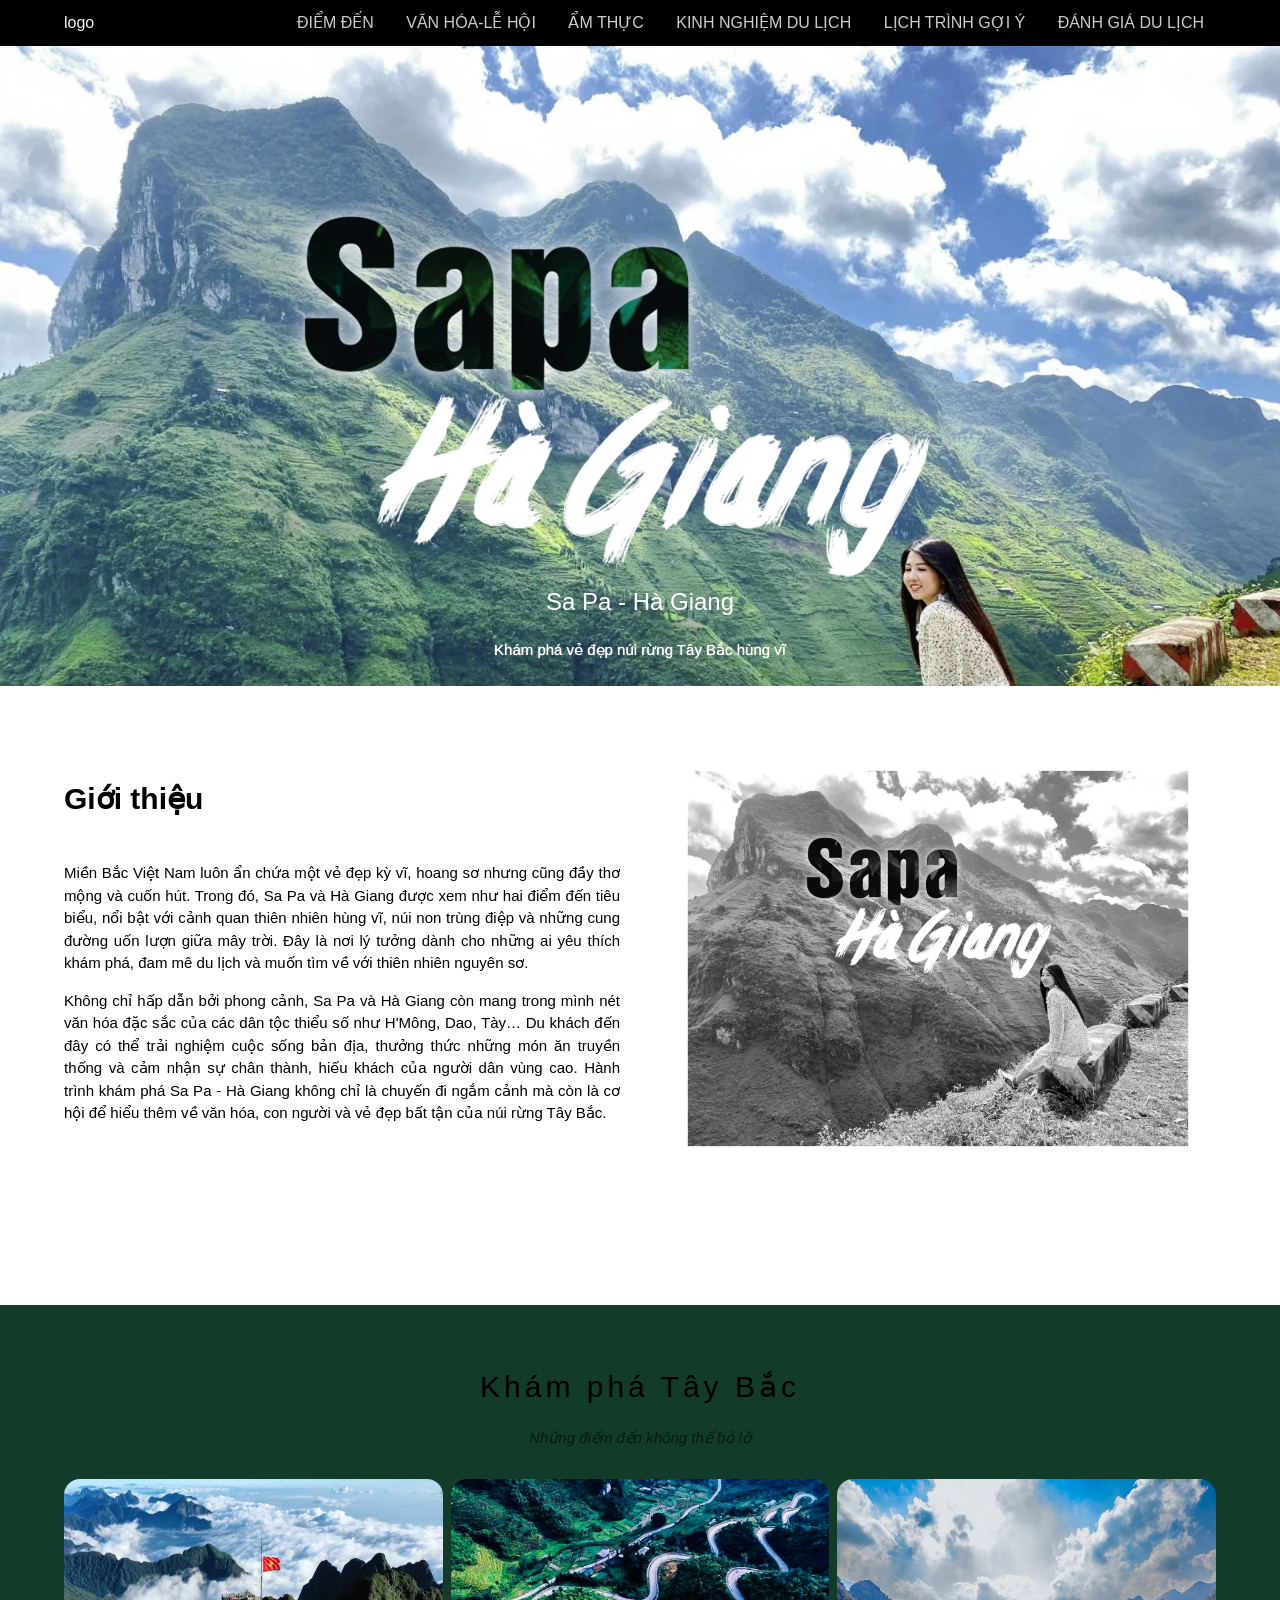
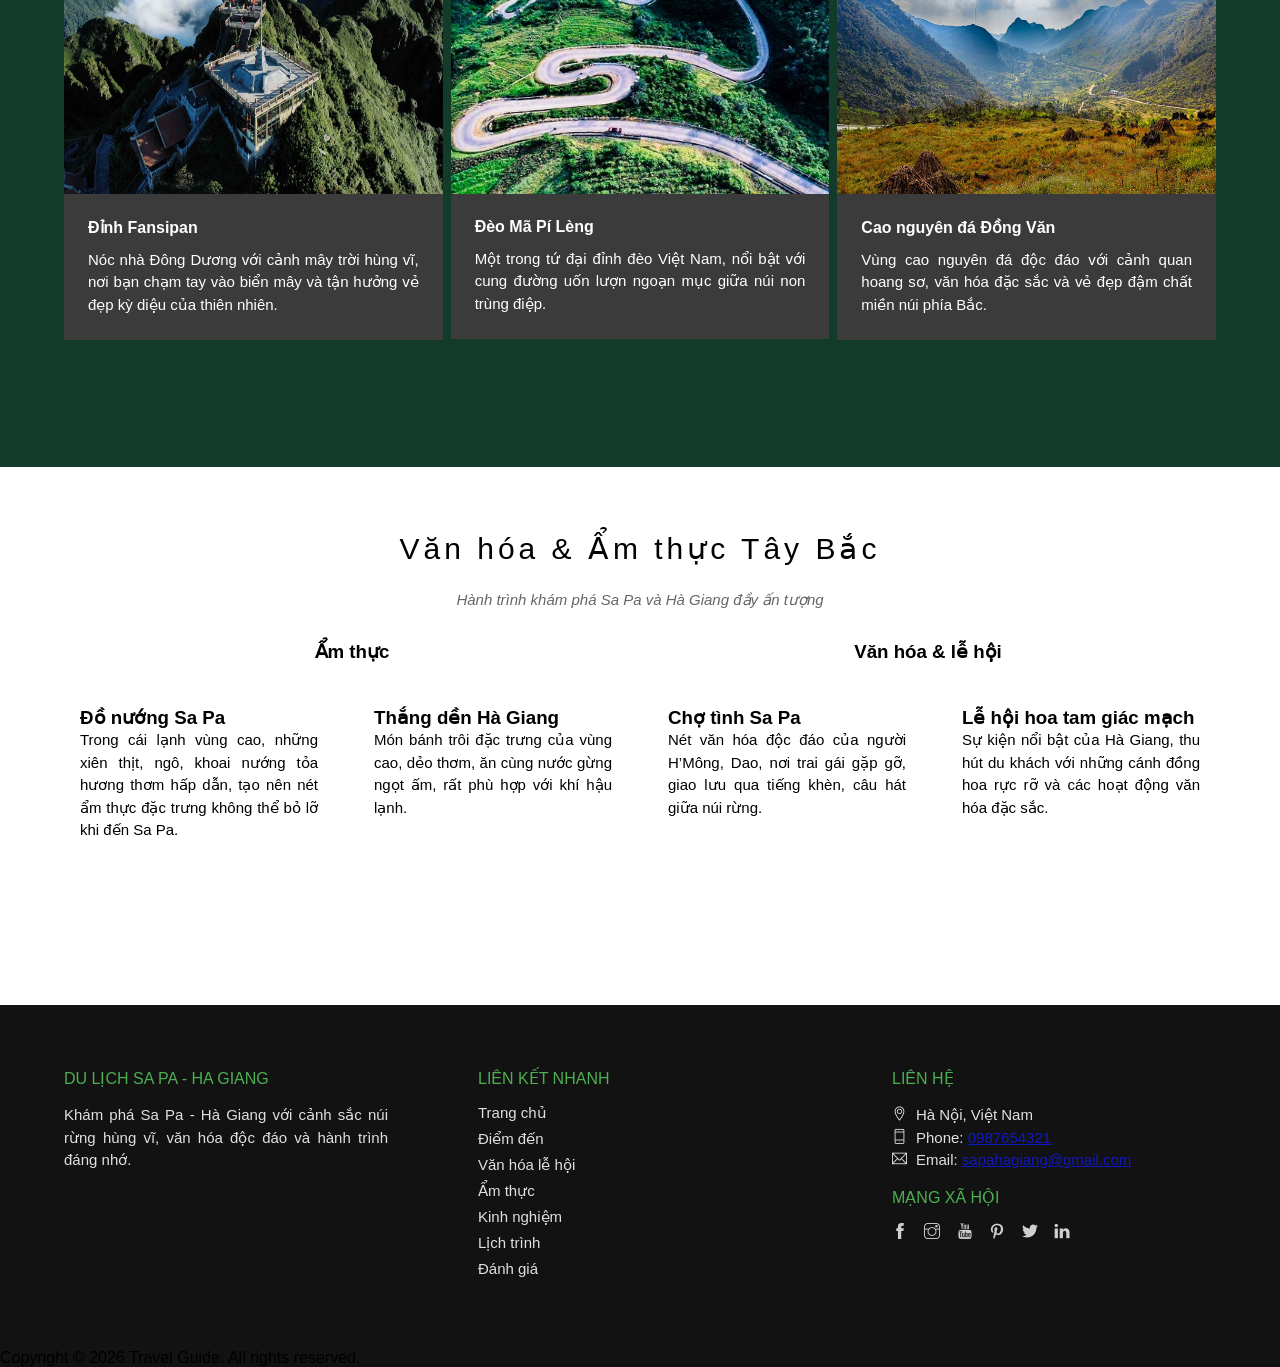
==== index.html @ 133587a1 "first commit" ====
<!DOCTYPE html>
<html lang="vi">
<head>
    <meta charset="UTF-8">
    <meta name="viewport" content="width=device-width, initial-scale=1.0">
    <title>Document</title>
    <link rel="stylesheet" href="css/style.css">
    <link rel="stylesheet" href="icons/themify-icons.css">
</head>
<body>
    <header id="mainheader">

        <div class="container">
            <div class="logo-area">
                logo
            </div>
            <div class="nav">
                <ul>
                    <li><a href="">Điểm đến</a></li>
                    <li><a href="">Văn hóa-lễ hội</a></li>
                    <li><a href="">Ẩm thực</a></li>
                    <li><a href="">Kinh nghiệm du lịch</a></li>
                    <li><a href="">Lịch trình gợi ý</a></li>
                    <li><a href="">Đánh giá du lịch</a></li>
                </ul>
            </div>
        </div>
    </header>

    <div id="slider">
        <div class="text-content">
            <h2 class="text-heading">Sa Pa - Hà Giang</h2>
            <div class="text-description">Khám phá vẻ đẹp núi rừng Tây Bắc hùng vĩ</div>
        </div>
    </div>



    <div id="about" class="section">
        <div class="all">
    
            <div class="about-row">
    
                <!-- TEXT -->
                <div class="about-text">
                    <h2 class="section-title">Giới thiệu</h2>
                    <p class="section-desc text">
                        Miền Bắc Việt Nam luôn ẩn chứa một vẻ đẹp kỳ vĩ, hoang sơ nhưng cũng đầy thơ mộng và cuốn hút. 
                        Trong đó, Sa Pa và Hà Giang được xem như hai điểm đến tiêu biểu, nổi bật với cảnh quan thiên 
                        nhiên hùng vĩ, núi non trùng điệp và những cung đường uốn lượn giữa mây trời. Đây là nơi lý 
                        tưởng dành cho những ai yêu thích khám phá, đam mê du lịch và muốn tìm về với thiên nhiên nguyên sơ.
                    </p>
                    <p class="section-desc text">
                        Không chỉ hấp dẫn bởi phong cảnh, Sa Pa và Hà Giang còn mang trong mình nét văn hóa đặc sắc của 
                        các dân tộc thiểu số như H'Mông, Dao, Tày… Du khách đến đây có thể trải nghiệm cuộc sống bản địa, 
                        thưởng thức những món ăn truyền thống và cảm nhận sự chân thành, hiếu khách của người dân vùng cao. 
                        Hành trình khám phá Sa Pa - Hà Giang không chỉ là chuyến đi ngắm cảnh mà còn là cơ hội để hiểu thêm 
                        về văn hóa, con người và vẻ đẹp bất tận của núi rừng Tây Bắc.
                    </p>
                </div>
    
                <!-- IMAGE -->
                <div class="about-img">
                    <img src="./images/du-lich-sapa-ha-giang.jpg" alt="Sa Pa">
                </div>
    
            </div>
    
        </div>
    </div>

    <div class="section-1">
        <div class="all">
            <h2 class="section-heading">
                Khám phá Tây Bắc
            </h2>
            <p class="section-sub-heading">
                Những điểm đến không thể bỏ lỡ
            </p>

            <div class="grid-3">
                <div class="card">
                    <img class="card-img" src="./images/fansipan.jpg" alt="">
                    <div class="card-content">
                        <h3  class="card-title">Đỉnh Fansipan</h3>
                        <p class="card-desc text">
                            Nóc nhà Đông Dương với cảnh mây trời hùng vĩ, nơi bạn chạm tay vào biển mây và tận hưởng vẻ đẹp kỳ diệu của thiên nhiên.
                        </p>
                    </div>
                </div>
        
                <div class="card">
                    <img class="card-img" src="./images/ma_pi_leng.jpg" alt="">
                    <div class="card-content">
                        <h3  class="card-title">Đèo Mã Pí Lèng</h3>
                        <p class="card-desc text">
                            Một trong tứ đại đỉnh đèo Việt Nam, nổi bật với cung đường uốn lượn ngoạn mục giữa núi non trùng điệp.
                        </p>
                    </div>
                </div>
        
                <div class="card">
                    <img class="card-img" src="./images/cao_nguyen_da_Dong_Van.jpg" alt="Cao nguyên đá Đồng Văn">
                    <div class="card-content">
                        <h3  class="card-title">Cao nguyên đá Đồng Văn</h3>
                        <p class="card-desc text">
                            Vùng cao nguyên đá độc đáo với cảnh quan hoang sơ, văn hóa đặc sắc và vẻ đẹp đậm chất miền núi phía Bắc.
                        </p>
                    </div>
                </div>
        
            </div>

        </div>

    </div>


    <!-- section-2 -->
    <div class="section-2">
        <div class="all">

            <h2 class="section-heading">
                Văn hóa & Ẩm thực Tây Bắc
            </h2>
            <p class="section-sub-heading">
                Hành trình khám phá Sa Pa và Hà Giang đầy ấn tượng
            </p>

            <div class="sub-title">
                <h3>Ẩm thực</h3>
                <h3>Văn hóa & lễ hội</h3>
            </div>
            

            <div class="grid-4">
                <!-- ẨM THỰC -->
                <div class="item">
                    <div class="item-inner">
                
                        <!-- đây là mặt trước-->
                        <div class="item-front">
                            <div class="item-body">
                                <h3>Đồ nướng Sa Pa</h3>
                                <p class="text">
                                    Trong cái lạnh vùng cao, những xiên thịt, ngô, 
                                    khoai nướng tỏa hương thơm hấp dẫn, tạo nên nét 
                                    ẩm thực đặc trưng không thể bỏ lỡ khi đến Sa Pa.
                                </p>
                            </div>
                        </div>
                
                        <!-- đây là mặt sau -->
                        <div class="item-back">
                            <img src="./images/doNuong_Sapa.png" alt="">
                        </div>
                
                    </div>
                </div>
        
                <div class="item">
                    
                    <div class="item-inner">
                        
                        <!-- đây là mặt trước-->
                        <div class="item-front">
                            <div class="item-body">
                                <h3>Thắng dền Hà Giang</h3>
                                <p class="text">
                                    Món bánh trôi đặc trưng của vùng cao, dẻo thơm, 
                                    ăn cùng nước gừng ngọt ấm, rất phù hợp với khí 
                                    hậu lạnh.
                                </p>
                            </div>
                        </div>
                
                        <!-- đây là mặt sau -->
                        <div class="item-back">
                            <img src="./images/thangDen_HaGiang.jpg" alt="">
                        </div>
                    </div>
                    
                </div>
                
                <!-- VĂN HÓA -->
                <div class="item">
                    <div class="item-inner">
                
                        <!-- đây là mặt trước-->
                        <div class="item-front">
                            <div class="item-body">
                                <h3>Chợ tình Sa Pa</h3>
                                <p class="text">
                                    Nét văn hóa độc đáo của người H’Mông, Dao, nơi trai 
                                    gái gặp gỡ, giao lưu qua tiếng khèn, câu hát giữa 
                                    núi rừng.
                                </p>
                            </div>
                        </div>
                
                        <!-- đây là mặt sau -->
                        <div class="item-back">
                            <img src="./images/cho-tinh-sapa.jpg" alt="">
                        </div>
                
                    </div>
                </div>

                <div class="item">
                    <div class="item-inner">
                
                        <!-- đây là mặt trước-->
                        <div class="item-front">
                            <div class="item-body">
                                <h3>Lễ hội hoa tam giác mạch</h3>
                                <p class="text">
                                    Sự kiện nổi bật của Hà Giang, thu hút du khách 
                                    với những cánh đồng hoa rực rỡ và các hoạt động 
                                    văn hóa đặc sắc.
                                </p>
                            </div>
                        </div>
                
                        <!-- đây là mặt sau -->
                        <div class="item-back">
                            <img src="./images/le-hoi-hoa-tam-giac-mach.jpg" alt="">
                        </div>
                
                    </div>
                </div>
                
            </div>
    
        </div>
    </div>


    <footer id="footer">

        <div class="footer-container all grid-3">
    
            <!-- cot 1 -->
            <div class="footer-column footer-about">
                <h3 class="footer-title">Du lịch Sa Pa - Ha Giang</h3>
                <p class="footer-text text mt-16">
                    Khám phá Sa Pa - Hà Giang với cảnh sắc núi rừng hùng vĩ, 
                    văn hóa độc đáo và hành trình đáng nhớ.
                </p>
            </div>
    
            <!-- cot 2 -->
            <div class="footer-column footer-links">
                <h3 class="footer-title">Liên kết nhanh</h3>
                <ul class="footer-list mt-16">
                    <li class="footer-item"><a href="#">Trang chủ</a></li>
                    <li class="footer-item"><a href="#">Điểm đến</a></li>
                    <li class="footer-item"><a href="#">Văn hóa lễ hội</a></li>
                    <li class="footer-item"><a href="#">Ẩm thực</a></li>
                    <li class="footer-item"><a href="#">Kinh nghiệm</a></li>
                    <li class="footer-item"><a href="#">Lịch trình</a></li>
                    <li class="footer-item"><a href="#">Đánh giá</a></li>
                </ul>
            </div>
    
            <!-- cot 3 -->
            <div class="footer-column footer-contact">
                <h3 class="footer-title">Liên hệ</h3>
                <div class="footer-info mt-16">
                    <p><span class="ti-location-pin"></span>Hà Nội, Việt Nam</p>
                    <p><span class="ti-mobile"></span>Phone: <a href="tel:+84325484308">0987654321</a></p>
                    <p><span class="ti-email"></span>Email: <a href="mailto:sapahagiang@gmail.com">sapahagiang@gmail.com</a></p>
                </div>
    
                <h3 class="footer-subtitle mt-16">Mạng xã hội</h3>
                <div class="footer-social mt-16">
                    <a href=""><i class="ti-facebook"></i></a>
                    <a href=""><i class="ti-instagram"></i></a>
                    <a href=""><i class="ti-youtube"></i></a>
                    <a href=""><i class="ti-pinterest"></i></a>
                    <a href=""><i class="ti-twitter-alt"></i></a>
                    <a href=""><i class="ti-linkedin"></i></a>
                </div>
            </div>
    
        </div>
    
        <!-- Copyright -->
        <div class="footer-bottom">
            <p class="footer-copy">
                Copyright © 2026 Travel Guide. All rights reserved.
            </p>
        </div>
    
    </footer>
    
</body>
</html>
---- css/style.css ----
*{
    margin: 0;
    padding: 0;
    box-sizing: border-box;
}

html{
    scroll-behavior: smooth;
    font-family: Arial, Helvetica, sans-serif;
}

.row{

}

.text{
    line-height: 1.5 !important;
    text-align: justify !important;
    font-size: 15px !important;
}

.grid-3 {
    display: grid;
    grid-template-columns: 1fr 1fr 1fr;
    gap: 8px;
}

.grid-4{
    display: grid;
    grid-template-columns: 1fr 1fr 1fr 1fr;
    gap: 24px;
}

.all{
    width: 1200px;
    max-width: 90%;
    margin-left: auto;
    margin-right: auto;
    padding: 64px 0;
}

.mt-16{
    margin-top: 16px;
}


/* -------------------------------- */
/* head */
.container{
    width: 1200px;
    max-width: 90%;
    margin: 0 auto;
    display: flex;
    justify-content: space-between;
    align-items: center;
}

#mainheader{
    background-color: black;
    position: fixed;
    top: 0;
    left: 0;
    right: 0;
    z-index: 10;
}
#mainheader .logo-area{
    position: relative;
    color: whitesmoke;
}

.nav li{
    position: relative;
    list-style-type: none;
    display: inline-block;
    line-height: 46px;
}

.nav li a{
    color: white;
    opacity: 0.8;
    text-decoration: none;
    display: block;
    padding: 0 12px;
    margin-left: 4px;
    text-transform: uppercase;
}

.nav li a:hover{
    text-decoration: underline;
    opacity: 1;
}


/* slider */

#slider{
    position: relative;
    margin-top: 46px;
    padding-top: 50%;
    background: url("/images/du-lich-sapa-ha-giang.jpg") top center/cover no-repeat;
}

#slider .text-content{
    position: absolute;
    color: #fff;
    bottom: 27px;
    text-align: center;
    width: 100%;
}

#slider .text-heading{
    font-weight: 500;
    font-size: 24px;

}

#slider .text-description{
    font-size: 15px;
    margin-top: 25px;
    text-shadow: 0 0 1px;
}

/* ----------------------------------------------- */

/* section */

.section{

}

.about-row {
    display: flex;
    gap: 40px;
    align-items: center;
    margin-bottom: 70px;
}

.about-text {
    flex: 1;
}

.about-img {
    flex: 1;
    overflow: hidden; 
    border-radius: 16px;
}

.about-img img {
    width: 100%;
    object-fit: cover;
    transform: scale(0.9); 
    filter: grayscale(100%);
    transition: 0.4s;
}


.about-img:hover img {
    transform: scale(1); 
    filter: grayscale(0); 
}



.section-title {
    font-size: 30px;
    font-weight: 600;
    margin-bottom: 46px;
}

.section-desc {
    margin-bottom: 15px;
}



/* ----------------------------------------*/
/* section-1 */

.section-1{
    background-color: #123c29;
}

.section-heading{
    font-size: 30px;
    font-weight: 500;
    text-align: center;
    letter-spacing: 4px;
}

.section-sub-heading{
    font-size: 15px;
    font-style: italic;
    opacity: 0.6;
    text-align: center;
    margin-top: 25px;
}

.card{
    overflow: hidden;
    border-radius: 16px 16px 0 0;
    margin-top: 32px;
}

.card .card-content{
    background-color:#3b3b3b;
    color: white;
    padding: 24px;
}

.card .card-img{
    width: 100%;
    height: 60%;
    display: block;
    /* display: contents; ý tưởng js  */
}

.card .card-title{
    font-size: 16px;
    margin-bottom: 12px;
}
/* ------------------------------------------------------- */

/* section-2 */

.sub-title{
    display: flex;
    justify-content: space-between;
    margin-top: 32px;
    margin-bottom: 28px;
}

.sub-title h3{
    width: 50%;
    text-align: center;
}

.item {
    width: 100%;
    height: 250px;
    perspective: 1000px;
}

.item-inner {
    width: 100%;
    height: 100%;
    position: relative;
    transform-style: preserve-3d;
    transition: transform 0.6s;
}

/* Hover thì lật */
.item:hover .item-inner {
    transform: rotateY(180deg);
}

/* Chung cho 2 mặt */
.item-back, 
.item-front
 {
    position: absolute;
    width: 100%;
    height: 100%;
    backface-visibility: hidden;  /* ẩn đi mặt sau */
    border-radius: 24px;
    overflow: hidden;  /* ẩn hết cái bị tràn ra ngoài đi */
}

/* Mặt trước (text) */
.item-front {
    background: #fff;
    padding: 16px;
}

/* Mặt sau (ảnh) */
.item-back {
    transform: rotateY(180deg);
}

.item-back img {
    width: 100%;
    height: 100%;
    object-fit: cover;  /* dòng này giúp ảnh khong bị méo */
}








/* ---------------------------------------------------------- */

#footer{
    background-color: #121212;
}

.footer-container{
    gap: 90px;
}

.footer-subtitle, 
.footer-title{
    color: #4CAF50;
    font-weight: 500;
    text-transform: uppercase;
    font-size: 16px;
}

/* cot 1 */

.footer-text{
    color: #E0E0E0;
}


/* cot 2 */
.footer-list{
    list-style-type: none;
}

.footer-list .footer-item{
    margin-bottom: 8px;
    font-size: 15px;
}

.footer-list .footer-item a{
    text-decoration: none;
    color: #E0E0E0;
    position: relative;
}

.footer-list .footer-item a::after{
    content: "";
    position: absolute;
    width: 0;
    height: 3px;
    background-color: #0b5da7;
    left: 0;
    bottom: -2px;
    transition: width 0.3s ;

}

.footer-list .footer-item a:hover::after{
    width: 100%;
    cursor: pointer;
}

.footer-list .footer-item a:hover{
    color: #0b5da7;
}

/* cot 3 */
.footer-info{
    font-size: 15px;
    line-height: 1.5;
    color: #E0E0E0;
}

.footer-info span[class*='ti-']{
    width: 24px;
    display: inline-block;
}

.footer-info a{
    color: #101aef;
    opacity: 0.8;
}

.footer-social a:hover, 
.footer-info a:hover{
    opacity: 1;
}

.footer-social a{
    color: #fff;
    text-decoration: none;
    opacity: 0.8;
    padding-right: 12px;
}














/* note
hết tuần này phài làm phần trang chủ đến phần footer

làm xong thì làm đến mấy cái ý tưởng dưới này nếu có thể được trong tuần này luôn 

tìm kiếm logo ...

ý tưởng cho phần điểm đến trên thanh head làm bằng js hoặc di vào đấy hiển thị menu con 

tìm hiểu làm phần slider tầm 3 ảnh trở lên bằng js

191 đúp vào văn bản hiển thị hình từ display :contents   ->     display: block;
131 cho hình mờ , khi hover vào hình net và phóng to ra 
phần khu vực điểm đến link từ trang chủ đến phần con của phần điểm đến


*/
---- icons/themify-icons.css ----
@font-face {
	font-family: 'themify';
	src:url('fonts/themify.eot?-fvbane');
	src:url('fonts/themify.eot?#iefix-fvbane') format('embedded-opentype'),
		url('fonts/themify.woff?-fvbane') format('woff'),
		url('fonts/themify.ttf?-fvbane') format('truetype'),
		url('fonts/themify.svg?-fvbane#themify') format('svg');
	font-weight: normal;
	font-style: normal;
}

[class^="ti-"], [class*=" ti-"] {
	font-family: 'themify';
	speak: none;
	font-style: normal;
	font-weight: normal;
	font-variant: normal;
	text-transform: none;
	line-height: 1;

	/* Better Font Rendering =========== */
	-webkit-font-smoothing: antialiased;
	-moz-osx-font-smoothing: grayscale;
}

.ti-wand:before {
	content: "\e600";
}
.ti-volume:before {
	content: "\e601";
}
.ti-user:before {
	content: "\e602";
}
.ti-unlock:before {
	content: "\e603";
}
.ti-unlink:before {
	content: "\e604";
}
.ti-trash:before {
	content: "\e605";
}
.ti-thought:before {
	content: "\e606";
}
.ti-target:before {
	content: "\e607";
}
.ti-tag:before {
	content: "\e608";
}
.ti-tablet:before {
	content: "\e609";
}
.ti-star:before {
	content: "\e60a";
}
.ti-spray:before {
	content: "\e60b";
}
.ti-signal:before {
	content: "\e60c";
}
.ti-shopping-cart:before {
	content: "\e60d";
}
.ti-shopping-cart-full:before {
	content: "\e60e";
}
.ti-settings:before {
	content: "\e60f";
}
.ti-search:before {
	content: "\e610";
}
.ti-zoom-in:before {
	content: "\e611";
}
.ti-zoom-out:before {
	content: "\e612";
}
.ti-cut:before {
	content: "\e613";
}
.ti-ruler:before {
	content: "\e614";
}
.ti-ruler-pencil:before {
	content: "\e615";
}
.ti-ruler-alt:before {
	content: "\e616";
}
.ti-bookmark:before {
	content: "\e617";
}
.ti-bookmark-alt:before {
	content: "\e618";
}
.ti-reload:before {
	content: "\e619";
}
.ti-plus:before {
	content: "\e61a";
}
.ti-pin:before {
	content: "\e61b";
}
.ti-pencil:before {
	content: "\e61c";
}
.ti-pencil-alt:before {
	content: "\e61d";
}
.ti-paint-roller:before {
	content: "\e61e";
}
.ti-paint-bucket:before {
	content: "\e61f";
}
.ti-na:before {
	content: "\e620";
}
.ti-mobile:before {
	content: "\e621";
}
.ti-minus:before {
	content: "\e622";
}
.ti-medall:before {
	content: "\e623";
}
.ti-medall-alt:before {
	content: "\e624";
}
.ti-marker:before {
	content: "\e625";
}
.ti-marker-alt:before {
	content: "\e626";
}
.ti-arrow-up:before {
	content: "\e627";
}
.ti-arrow-right:before {
	content: "\e628";
}
.ti-arrow-left:before {
	content: "\e629";
}
.ti-arrow-down:before {
	content: "\e62a";
}
.ti-lock:before {
	content: "\e62b";
}
.ti-location-arrow:before {
	content: "\e62c";
}
.ti-link:before {
	content: "\e62d";
}
.ti-layout:before {
	content: "\e62e";
}
.ti-layers:before {
	content: "\e62f";
}
.ti-layers-alt:before {
	content: "\e630";
}
.ti-key:before {
	content: "\e631";
}
.ti-import:before {
	content: "\e632";
}
.ti-image:before {
	content: "\e633";
}
.ti-heart:before {
	content: "\e634";
}
.ti-heart-broken:before {
	content: "\e635";
}
.ti-hand-stop:before {
	content: "\e636";
}
.ti-hand-open:before {
	content: "\e637";
}
.ti-hand-drag:before {
	content: "\e638";
}
.ti-folder:before {
	content: "\e639";
}
.ti-flag:before {
	content: "\e63a";
}
.ti-flag-alt:before {
	content: "\e63b";
}
.ti-flag-alt-2:before {
	content: "\e63c";
}
.ti-eye:before {
	content: "\e63d";
}
.ti-export:before {
	content: "\e63e";
}
.ti-exchange-vertical:before {
	content: "\e63f";
}
.ti-desktop:before {
	content: "\e640";
}
.ti-cup:before {
	content: "\e641";
}
.ti-crown:before {
	content: "\e642";
}
.ti-comments:before {
	content: "\e643";
}
.ti-comment:before {
	content: "\e644";
}
.ti-comment-alt:before {
	content: "\e645";
}
.ti-close:before {
	content: "\e646";
}
.ti-clip:before {
	content: "\e647";
}
.ti-angle-up:before {
	content: "\e648";
}
.ti-angle-right:before {
	content: "\e649";
}
.ti-angle-left:before {
	content: "\e64a";
}
.ti-angle-down:before {
	content: "\e64b";
}
.ti-check:before {
	content: "\e64c";
}
.ti-check-box:before {
	content: "\e64d";
}
.ti-camera:before {
	content: "\e64e";
}
.ti-announcement:before {
	content: "\e64f";
}
.ti-brush:before {
	content: "\e650";
}
.ti-briefcase:before {
	content: "\e651";
}
.ti-bolt:before {
	content: "\e652";
}
.ti-bolt-alt:before {
	content: "\e653";
}
.ti-blackboard:before {
	content: "\e654";
}
.ti-bag:before {
	content: "\e655";
}
.ti-move:before {
	content: "\e656";
}
.ti-arrows-vertical:before {
	content: "\e657";
}
.ti-arrows-horizontal:before {
	content: "\e658";
}
.ti-fullscreen:before {
	content: "\e659";
}
.ti-arrow-top-right:before {
	content: "\e65a";
}
.ti-arrow-top-left:before {
	content: "\e65b";
}
.ti-arrow-circle-up:before {
	content: "\e65c";
}
.ti-arrow-circle-right:before {
	content: "\e65d";
}
.ti-arrow-circle-left:before {
	content: "\e65e";
}
.ti-arrow-circle-down:before {
	content: "\e65f";
}
.ti-angle-double-up:before {
	content: "\e660";
}
.ti-angle-double-right:before {
	content: "\e661";
}
.ti-angle-double-left:before {
	content: "\e662";
}
.ti-angle-double-down:before {
	content: "\e663";
}
.ti-zip:before {
	content: "\e664";
}
.ti-world:before {
	content: "\e665";
}
.ti-wheelchair:before {
	content: "\e666";
}
.ti-view-list:before {
	content: "\e667";
}
.ti-view-list-alt:before {
	content: "\e668";
}
.ti-view-grid:before {
	content: "\e669";
}
.ti-uppercase:before {
	content: "\e66a";
}
.ti-upload:before {
	content: "\e66b";
}
.ti-underline:before {
	content: "\e66c";
}
.ti-truck:before {
	content: "\e66d";
}
.ti-timer:before {
	content: "\e66e";
}
.ti-ticket:before {
	content: "\e66f";
}
.ti-thumb-up:before {
	content: "\e670";
}
.ti-thumb-down:before {
	content: "\e671";
}
.ti-text:before {
	content: "\e672";
}
.ti-stats-up:before {
	content: "\e673";
}
.ti-stats-down:before {
	content: "\e674";
}
.ti-split-v:before {
	content: "\e675";
}
.ti-split-h:before {
	content: "\e676";
}
.ti-smallcap:before {
	content: "\e677";
}
.ti-shine:before {
	content: "\e678";
}
.ti-shift-right:before {
	content: "\e679";
}
.ti-shift-left:before {
	content: "\e67a";
}
.ti-shield:before {
	content: "\e67b";
}
.ti-notepad:before {
	content: "\e67c";
}
.ti-server:before {
	content: "\e67d";
}
.ti-quote-right:before {
	content: "\e67e";
}
.ti-quote-left:before {
	content: "\e67f";
}
.ti-pulse:before {
	content: "\e680";
}
.ti-printer:before {
	content: "\e681";
}
.ti-power-off:before {
	content: "\e682";
}
.ti-plug:before {
	content: "\e683";
}
.ti-pie-chart:before {
	content: "\e684";
}
.ti-paragraph:before {
	content: "\e685";
}
.ti-panel:before {
	content: "\e686";
}
.ti-package:before {
	content: "\e687";
}
.ti-music:before {
	content: "\e688";
}
.ti-music-alt:before {
	content: "\e689";
}
.ti-mouse:before {
	content: "\e68a";
}
.ti-mouse-alt:before {
	content: "\e68b";
}
.ti-money:before {
	content: "\e68c";
}
.ti-microphone:before {
	content: "\e68d";
}
.ti-menu:before {
	content: "\e68e";
}
.ti-menu-alt:before {
	content: "\e68f";
}
.ti-map:before {
	content: "\e690";
}
.ti-map-alt:before {
	content: "\e691";
}
.ti-loop:before {
	content: "\e692";
}
.ti-location-pin:before {
	content: "\e693";
}
.ti-list:before {
	content: "\e694";
}
.ti-light-bulb:before {
	content: "\e695";
}
.ti-Italic:before {
	content: "\e696";
}
.ti-info:before {
	content: "\e697";
}
.ti-infinite:before {
	content: "\e698";
}
.ti-id-badge:before {
	content: "\e699";
}
.ti-hummer:before {
	content: "\e69a";
}
.ti-home:before {
	content: "\e69b";
}
.ti-help:before {
	content: "\e69c";
}
.ti-headphone:before {
	content: "\e69d";
}
.ti-harddrives:before {
	content: "\e69e";
}
.ti-harddrive:before {
	content: "\e69f";
}
.ti-gift:before {
	content: "\e6a0";
}
.ti-game:before {
	content: "\e6a1";
}
.ti-filter:before {
	content: "\e6a2";
}
.ti-files:before {
	content: "\e6a3";
}
.ti-file:before {
	content: "\e6a4";
}
.ti-eraser:before {
	content: "\e6a5";
}
.ti-envelope:before {
	content: "\e6a6";
}
.ti-download:before {
	content: "\e6a7";
}
.ti-direction:before {
	content: "\e6a8";
}
.ti-direction-alt:before {
	content: "\e6a9";
}
.ti-dashboard:before {
	content: "\e6aa";
}
.ti-control-stop:before {
	content: "\e6ab";
}
.ti-control-shuffle:before {
	content: "\e6ac";
}
.ti-control-play:before {
	content: "\e6ad";
}
.ti-control-pause:before {
	content: "\e6ae";
}
.ti-control-forward:before {
	content: "\e6af";
}
.ti-control-backward:before {
	content: "\e6b0";
}
.ti-cloud:before {
	content: "\e6b1";
}
.ti-cloud-up:before {
	content: "\e6b2";
}
.ti-cloud-down:before {
	content: "\e6b3";
}
.ti-clipboard:before {
	content: "\e6b4";
}
.ti-car:before {
	content: "\e6b5";
}
.ti-calendar:before {
	content: "\e6b6";
}
.ti-book:before {
	content: "\e6b7";
}
.ti-bell:before {
	content: "\e6b8";
}
.ti-basketball:before {
	content: "\e6b9";
}
.ti-bar-chart:before {
	content: "\e6ba";
}
.ti-bar-chart-alt:before {
	content: "\e6bb";
}
.ti-back-right:before {
	content: "\e6bc";
}
.ti-back-left:before {
	content: "\e6bd";
}
.ti-arrows-corner:before {
	content: "\e6be";
}
.ti-archive:before {
	content: "\e6bf";
}
.ti-anchor:before {
	content: "\e6c0";
}
.ti-align-right:before {
	content: "\e6c1";
}
.ti-align-left:before {
	content: "\e6c2";
}
.ti-align-justify:before {
	content: "\e6c3";
}
.ti-align-center:before {
	content: "\e6c4";
}
.ti-alert:before {
	content: "\e6c5";
}
.ti-alarm-clock:before {
	content: "\e6c6";
}
.ti-agenda:before {
	content: "\e6c7";
}
.ti-write:before {
	content: "\e6c8";
}
.ti-window:before {
	content: "\e6c9";
}
.ti-widgetized:before {
	content: "\e6ca";
}
.ti-widget:before {
	content: "\e6cb";
}
.ti-widget-alt:before {
	content: "\e6cc";
}
.ti-wallet:before {
	content: "\e6cd";
}
.ti-video-clapper:before {
	content: "\e6ce";
}
.ti-video-camera:before {
	content: "\e6cf";
}
.ti-vector:before {
	content: "\e6d0";
}
.ti-themify-logo:before {
	content: "\e6d1";
}
.ti-themify-favicon:before {
	content: "\e6d2";
}
.ti-themify-favicon-alt:before {
	content: "\e6d3";
}
.ti-support:before {
	content: "\e6d4";
}
.ti-stamp:before {
	content: "\e6d5";
}
.ti-split-v-alt:before {
	content: "\e6d6";
}
.ti-slice:before {
	content: "\e6d7";
}
.ti-shortcode:before {
	content: "\e6d8";
}
.ti-shift-right-alt:before {
	content: "\e6d9";
}
.ti-shift-left-alt:before {
	content: "\e6da";
}
.ti-ruler-alt-2:before {
	content: "\e6db";
}
.ti-receipt:before {
	content: "\e6dc";
}
.ti-pin2:before {
	content: "\e6dd";
}
.ti-pin-alt:before {
	content: "\e6de";
}
.ti-pencil-alt2:before {
	content: "\e6df";
}
.ti-palette:before {
	content: "\e6e0";
}
.ti-more:before {
	content: "\e6e1";
}
.ti-more-alt:before {
	content: "\e6e2";
}
.ti-microphone-alt:before {
	content: "\e6e3";
}
.ti-magnet:before {
	content: "\e6e4";
}
.ti-line-double:before {
	content: "\e6e5";
}
.ti-line-dotted:before {
	content: "\e6e6";
}
.ti-line-dashed:before {
	content: "\e6e7";
}
.ti-layout-width-full:before {
	content: "\e6e8";
}
.ti-layout-width-default:before {
	content: "\e6e9";
}
.ti-layout-width-default-alt:before {
	content: "\e6ea";
}
.ti-layout-tab:before {
	content: "\e6eb";
}
.ti-layout-tab-window:before {
	content: "\e6ec";
}
.ti-layout-tab-v:before {
	content: "\e6ed";
}
.ti-layout-tab-min:before {
	content: "\e6ee";
}
.ti-layout-slider:before {
	content: "\e6ef";
}
.ti-layout-slider-alt:before {
	content: "\e6f0";
}
.ti-layout-sidebar-right:before {
	content: "\e6f1";
}
.ti-layout-sidebar-none:before {
	content: "\e6f2";
}
.ti-layout-sidebar-left:before {
	content: "\e6f3";
}
.ti-layout-placeholder:before {
	content: "\e6f4";
}
.ti-layout-menu:before {
	content: "\e6f5";
}
.ti-layout-menu-v:before {
	content: "\e6f6";
}
.ti-layout-menu-separated:before {
	content: "\e6f7";
}
.ti-layout-menu-full:before {
	content: "\e6f8";
}
.ti-layout-media-right-alt:before {
	content: "\e6f9";
}
.ti-layout-media-right:before {
	content: "\e6fa";
}
.ti-layout-media-overlay:before {
	content: "\e6fb";
}
.ti-layout-media-overlay-alt:before {
	content: "\e6fc";
}
.ti-layout-media-overlay-alt-2:before {
	content: "\e6fd";
}
.ti-layout-media-left-alt:before {
	content: "\e6fe";
}
.ti-layout-media-left:before {
	content: "\e6ff";
}
.ti-layout-media-center-alt:before {
	content: "\e700";
}
.ti-layout-media-center:before {
	content: "\e701";
}
.ti-layout-list-thumb:before {
	content: "\e702";
}
.ti-layout-list-thumb-alt:before {
	content: "\e703";
}
.ti-layout-list-post:before {
	content: "\e704";
}
.ti-layout-list-large-image:before {
	content: "\e705";
}
.ti-layout-line-solid:before {
	content: "\e706";
}
.ti-layout-grid4:before {
	content: "\e707";
}
.ti-layout-grid3:before {
	content: "\e708";
}
.ti-layout-grid2:before {
	content: "\e709";
}
.ti-layout-grid2-thumb:before {
	content: "\e70a";
}
.ti-layout-cta-right:before {
	content: "\e70b";
}
.ti-layout-cta-left:before {
	content: "\e70c";
}
.ti-layout-cta-center:before {
	content: "\e70d";
}
.ti-layout-cta-btn-right:before {
	content: "\e70e";
}
.ti-layout-cta-btn-left:before {
	content: "\e70f";
}
.ti-layout-column4:before {
	content: "\e710";
}
.ti-layout-column3:before {
	content: "\e711";
}
.ti-layout-column2:before {
	content: "\e712";
}
.ti-layout-accordion-separated:before {
	content: "\e713";
}
.ti-layout-accordion-merged:before {
	content: "\e714";
}
.ti-layout-accordion-list:before {
	content: "\e715";
}
.ti-ink-pen:before {
	content: "\e716";
}
.ti-info-alt:before {
	content: "\e717";
}
.ti-help-alt:before {
	content: "\e718";
}
.ti-headphone-alt:before {
	content: "\e719";
}
.ti-hand-point-up:before {
	content: "\e71a";
}
.ti-hand-point-right:before {
	content: "\e71b";
}
.ti-hand-point-left:before {
	content: "\e71c";
}
.ti-hand-point-down:before {
	content: "\e71d";
}
.ti-gallery:before {
	content: "\e71e";
}
.ti-face-smile:before {
	content: "\e71f";
}
.ti-face-sad:before {
	content: "\e720";
}
.ti-credit-card:before {
	content: "\e721";
}
.ti-control-skip-forward:before {
	content: "\e722";
}
.ti-control-skip-backward:before {
	content: "\e723";
}
.ti-control-record:before {
	content: "\e724";
}
.ti-control-eject:before {
	content: "\e725";
}
.ti-comments-smiley:before {
	content: "\e726";
}
.ti-brush-alt:before {
	content: "\e727";
}
.ti-youtube:before {
	content: "\e728";
}
.ti-vimeo:before {
	content: "\e729";
}
.ti-twitter:before {
	content: "\e72a";
}
.ti-time:before {
	content: "\e72b";
}
.ti-tumblr:before {
	content: "\e72c";
}
.ti-skype:before {
	content: "\e72d";
}
.ti-share:before {
	content: "\e72e";
}
.ti-share-alt:before {
	content: "\e72f";
}
.ti-rocket:before {
	content: "\e730";
}
.ti-pinterest:before {
	content: "\e731";
}
.ti-new-window:before {
	content: "\e732";
}
.ti-microsoft:before {
	content: "\e733";
}
.ti-list-ol:before {
	content: "\e734";
}
.ti-linkedin:before {
	content: "\e735";
}
.ti-layout-sidebar-2:before {
	content: "\e736";
}
.ti-layout-grid4-alt:before {
	content: "\e737";
}
.ti-layout-grid3-alt:before {
	content: "\e738";
}
.ti-layout-grid2-alt:before {
	content: "\e739";
}
.ti-layout-column4-alt:before {
	content: "\e73a";
}
.ti-layout-column3-alt:before {
	content: "\e73b";
}
.ti-layout-column2-alt:before {
	content: "\e73c";
}
.ti-instagram:before {
	content: "\e73d";
}
.ti-google:before {
	content: "\e73e";
}
.ti-github:before {
	content: "\e73f";
}
.ti-flickr:before {
	content: "\e740";
}
.ti-facebook:before {
	content: "\e741";
}
.ti-dropbox:before {
	content: "\e742";
}
.ti-dribbble:before {
	content: "\e743";
}
.ti-apple:before {
	content: "\e744";
}
.ti-android:before {
	content: "\e745";
}
.ti-save:before {
	content: "\e746";
}
.ti-save-alt:before {
	content: "\e747";
}
.ti-yahoo:before {
	content: "\e748";
}
.ti-wordpress:before {
	content: "\e749";
}
.ti-vimeo-alt:before {
	content: "\e74a";
}
.ti-twitter-alt:before {
	content: "\e74b";
}
.ti-tumblr-alt:before {
	content: "\e74c";
}
.ti-trello:before {
	content: "\e74d";
}
.ti-stack-overflow:before {
	content: "\e74e";
}
.ti-soundcloud:before {
	content: "\e74f";
}
.ti-sharethis:before {
	content: "\e750";
}
.ti-sharethis-alt:before {
	content: "\e751";
}
.ti-reddit:before {
	content: "\e752";
}
.ti-pinterest-alt:before {
	content: "\e753";
}
.ti-microsoft-alt:before {
	content: "\e754";
}
.ti-linux:before {
	content: "\e755";
}
.ti-jsfiddle:before {
	content: "\e756";
}
.ti-joomla:before {
	content: "\e757";
}
.ti-html5:before {
	content: "\e758";
}
.ti-flickr-alt:before {
	content: "\e759";
}
.ti-email:before {
	content: "\e75a";
}
.ti-drupal:before {
	content: "\e75b";
}
.ti-dropbox-alt:before {
	content: "\e75c";
}
.ti-css3:before {
	content: "\e75d";
}
.ti-rss:before {
	content: "\e75e";
}
.ti-rss-alt:before {
	content: "\e75f";
}
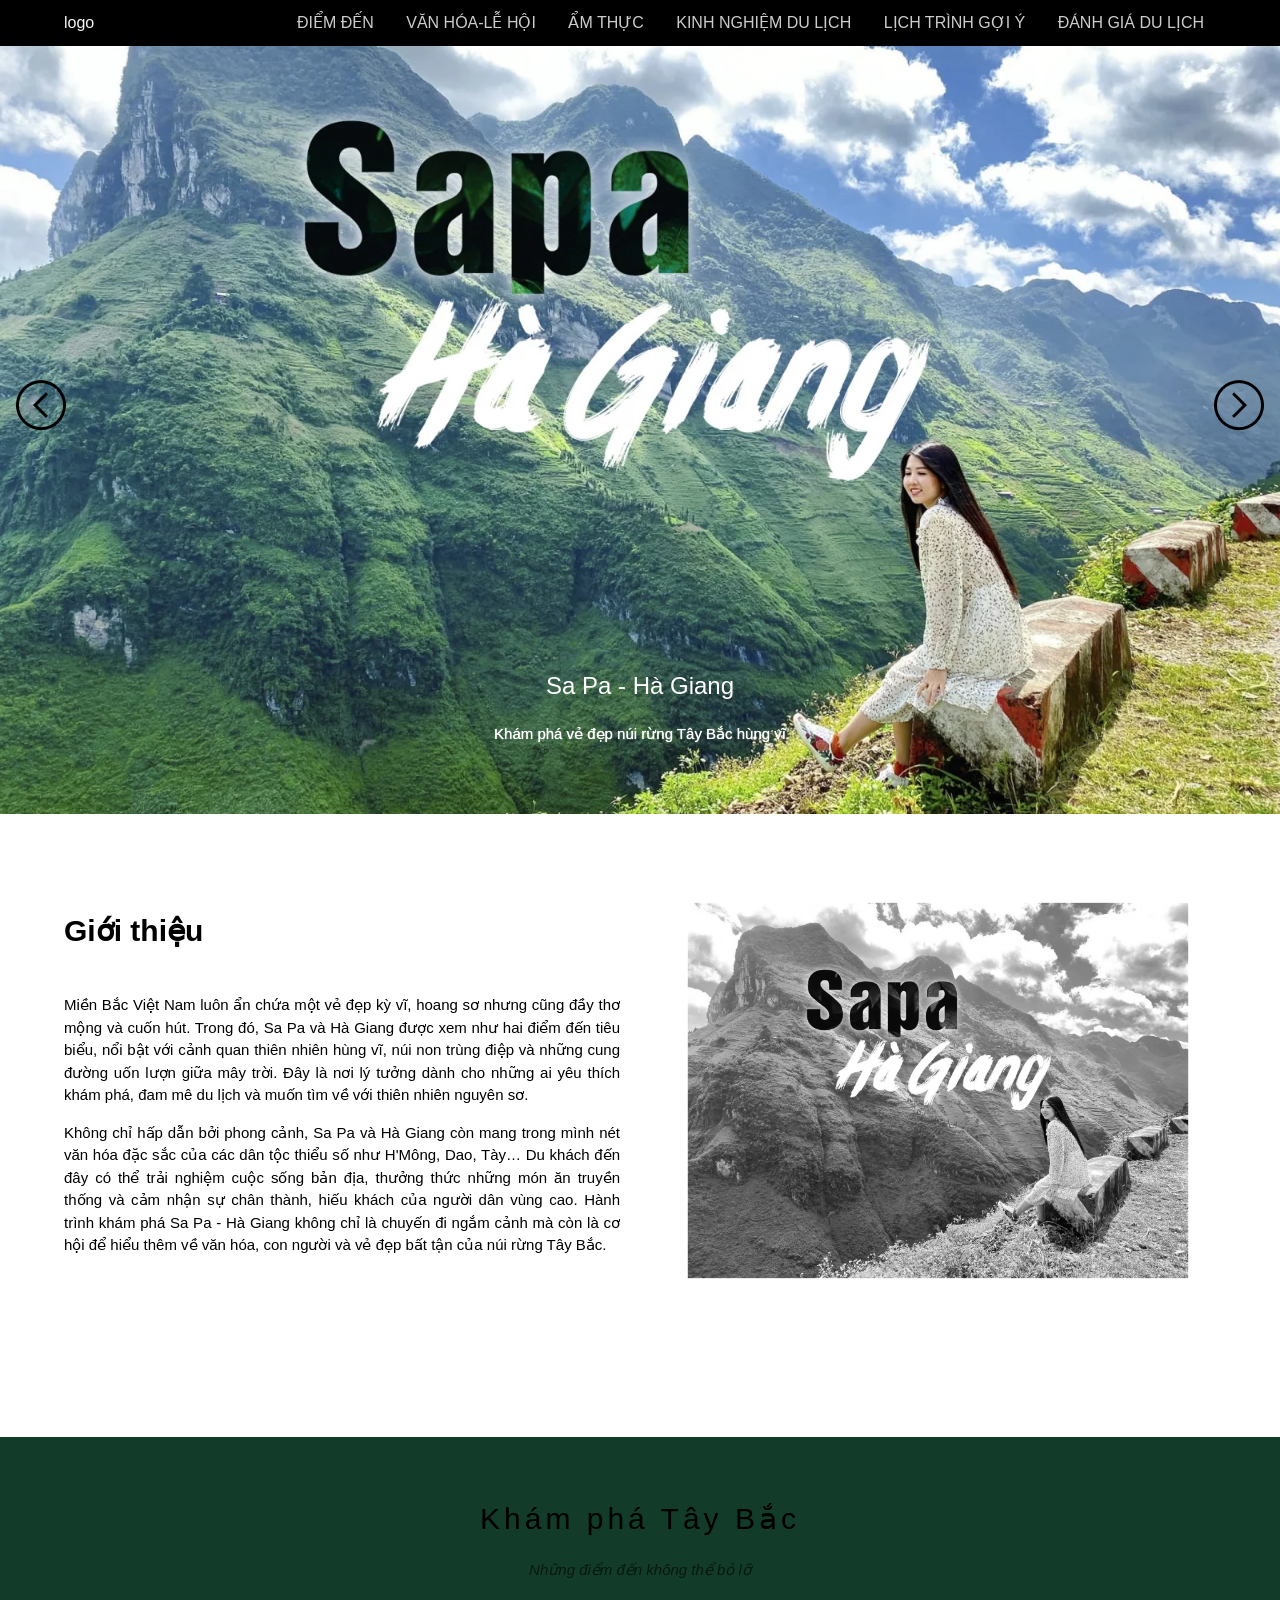
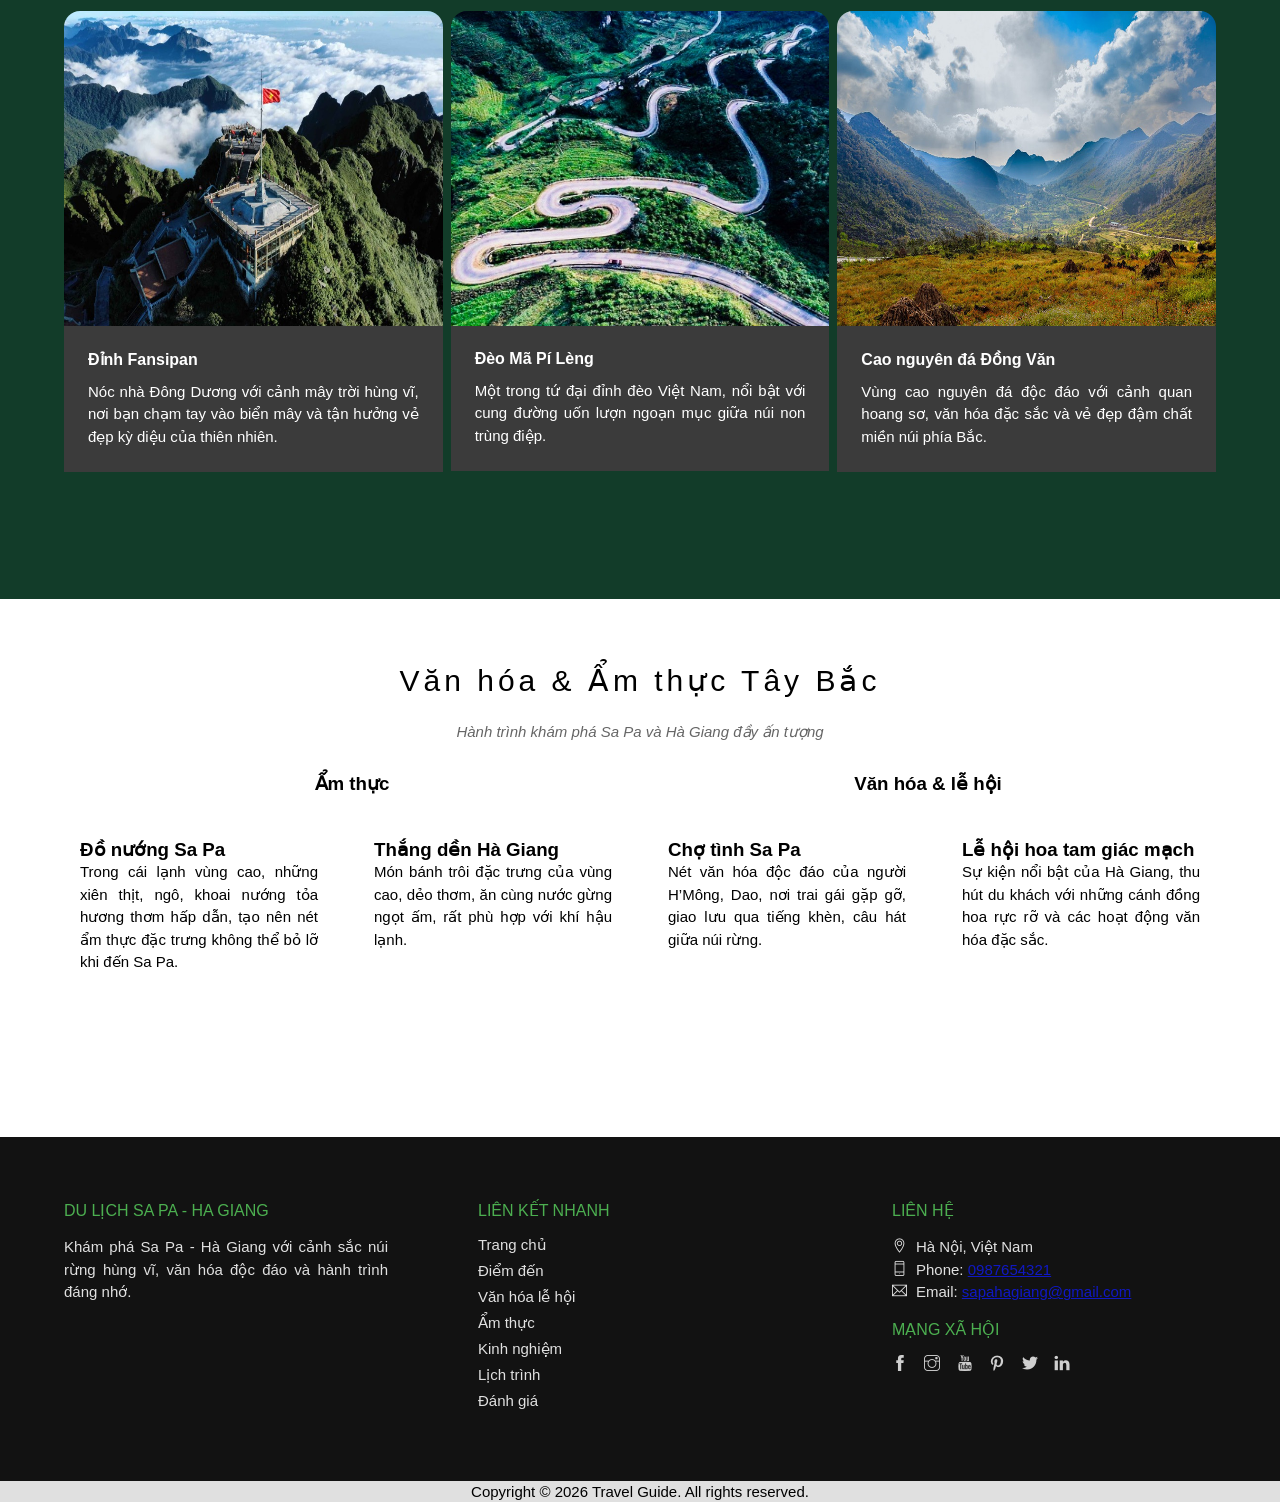
==== commit d889166c: "update index sliders" ====
--- a/index.html
+++ b/index.html
@@ -3,7 +3,7 @@
 <head>
     <meta charset="UTF-8">
     <meta name="viewport" content="width=device-width, initial-scale=1.0">
-    <title>Document</title>
+    <title>nam xâm chiếm</title>
     <link rel="stylesheet" href="css/style.css">
     <link rel="stylesheet" href="icons/themify-icons.css">
 </head>
@@ -27,14 +27,47 @@
         </div>
     </header>
 
-    <div id="slider">
-        <div class="text-content">
-            <h2 class="text-heading">Sa Pa - Hà Giang</h2>
-            <div class="text-description">Khám phá vẻ đẹp núi rừng Tây Bắc hùng vĩ</div>
-        </div>
+    <!-- slides  -->
+    <div class="slidershow-container">
+        
+        <div class="mySliders">
+            
+            <img src="/images/du-lich-sapa-ha-giang.jpg"  alt="">
+            <div class="text-content">
+                <h2 class="text-heading">Sa Pa - Hà Giang</h2>
+                <div class="text-description">Khám phá vẻ đẹp núi rừng Tây Bắc hùng vĩ</div>
+            </div>
+
+        </div>
+        
+        <div class="mySliders">
+            
+            <img src="/images/cho-tinh-sapa.jpg"  alt="">
+            <div class="text-content">
+                <h2 class="text-heading">Sa Pa</h2>
+                <div class="text-description">Thị trấn sương mờ giữa núi rừng Tây Bắc</div>
+            </div>
+            
+        </div>
+        
+        <div class="mySliders">
+            
+            <img src="/images/slider-ha-giang_3.jpg"  alt="">
+            <div class="text-content">
+                <h2 class="text-heading">Hà Giang</h2>
+                <div class="text-description">Cao nguyên đá hùng vĩ, cung đường mê hoặc</div>
+            </div>
+
+        </div>
+
+        <a class="prev" onclick="plusSlides(-1)"><span class="ti-arrow-circle-left"></span></a>
+        <a class="next" onclick="plusSlides(1)"><span class="ti-arrow-circle-right"></span></a>
+
     </div>
 
 
+    <!-- ---------------------------------->
+     <!-- section -->
 
     <div id="about" class="section">
         <div class="all">
@@ -294,4 +327,6 @@
     </footer>
     
 </body>
-</html>+</html>
+
+<script src="/js/main.js"></script>
--- a/css/style.css
+++ b/css/style.css
@@ -93,32 +93,63 @@
 
 /* slider */
 
-#slider{
+.slidershow-container{
     position: relative;
+    
+}
+
+.mySliders {
     margin-top: 46px;
-    padding-top: 50%;
-    background: url("/images/du-lich-sapa-ha-giang.jpg") top center/cover no-repeat;
-}
-
-#slider .text-content{
+    /* display: none; */
+}
+
+.mySliders img{
+    width: 100%;
+    height: 48rem;
+    object-fit: cover;
+}
+
+.text-content{
     position: absolute;
     color: #fff;
-    bottom: 27px;
+    bottom: 75px;
     text-align: center;
     width: 100%;
 }
 
-#slider .text-heading{
+.text-heading{
     font-weight: 500;
     font-size: 24px;
-
-}
-
-#slider .text-description{
+}
+
+.text-description{
     font-size: 15px;
     margin-top: 25px;
     text-shadow: 0 0 1px;
 }
+
+.prev, 
+.next{
+    position: absolute;
+    text-decoration: none;
+    cursor: pointer;
+    top: 50%;
+    margin: -52px 16px 0;
+    font-size: 50px;
+    color: #000;
+    transition: 0.6s ease;
+}
+
+.next{
+    right: 0;
+}
+
+.prev:hover, 
+.next:hover{
+    color: #fff;
+}
+
+
 
 /* ----------------------------------------------- */
 
@@ -155,8 +186,10 @@
 
 
 .about-img:hover img {
+    cursor: pointer;
     transform: scale(1); 
-    filter: grayscale(0); 
+    filter: none; 
+
 }
 
 
@@ -380,6 +413,16 @@
     padding-right: 12px;
 }
 
+.footer-bottom{
+    text-align: center;
+    background-color: #E0E0E0;
+}
+
+.footer-copy{
+    padding: 2px;
+    font-size: 15px;
+}
+
 
 
 
@@ -394,19 +437,7 @@
 
 
 /* note
-hết tuần này phài làm phần trang chủ đến phần footer
-
-làm xong thì làm đến mấy cái ý tưởng dưới này nếu có thể được trong tuần này luôn 
-
-tìm kiếm logo ...
-
-ý tưởng cho phần điểm đến trên thanh head làm bằng js hoặc di vào đấy hiển thị menu con 
-
-tìm hiểu làm phần slider tầm 3 ảnh trở lên bằng js
-
-191 đúp vào văn bản hiển thị hình từ display :contents   ->     display: block;
-131 cho hình mờ , khi hover vào hình net và phóng to ra 
-phần khu vực điểm đến link từ trang chủ đến phần con của phần điểm đến
+191 đúp vào văn bản hiển thị hình từ display :none   ->     display: block; 
 
 
 */
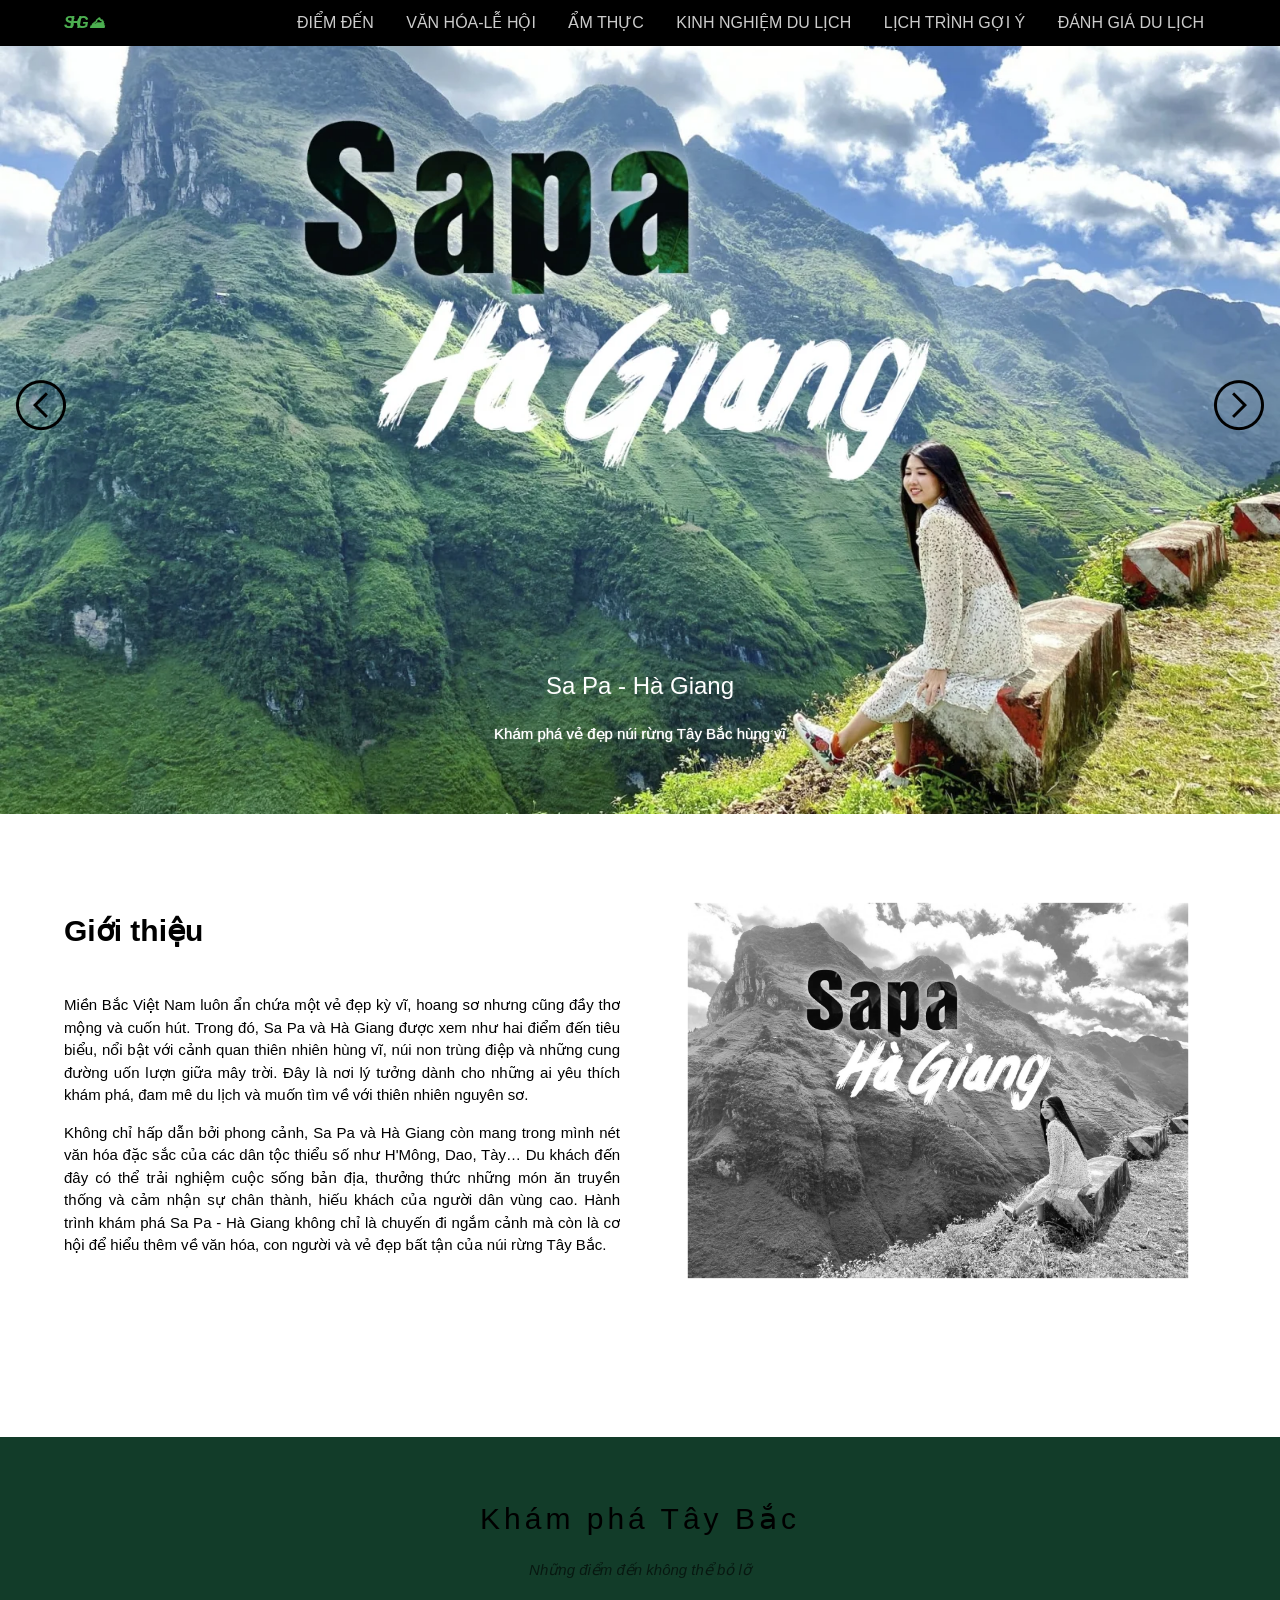
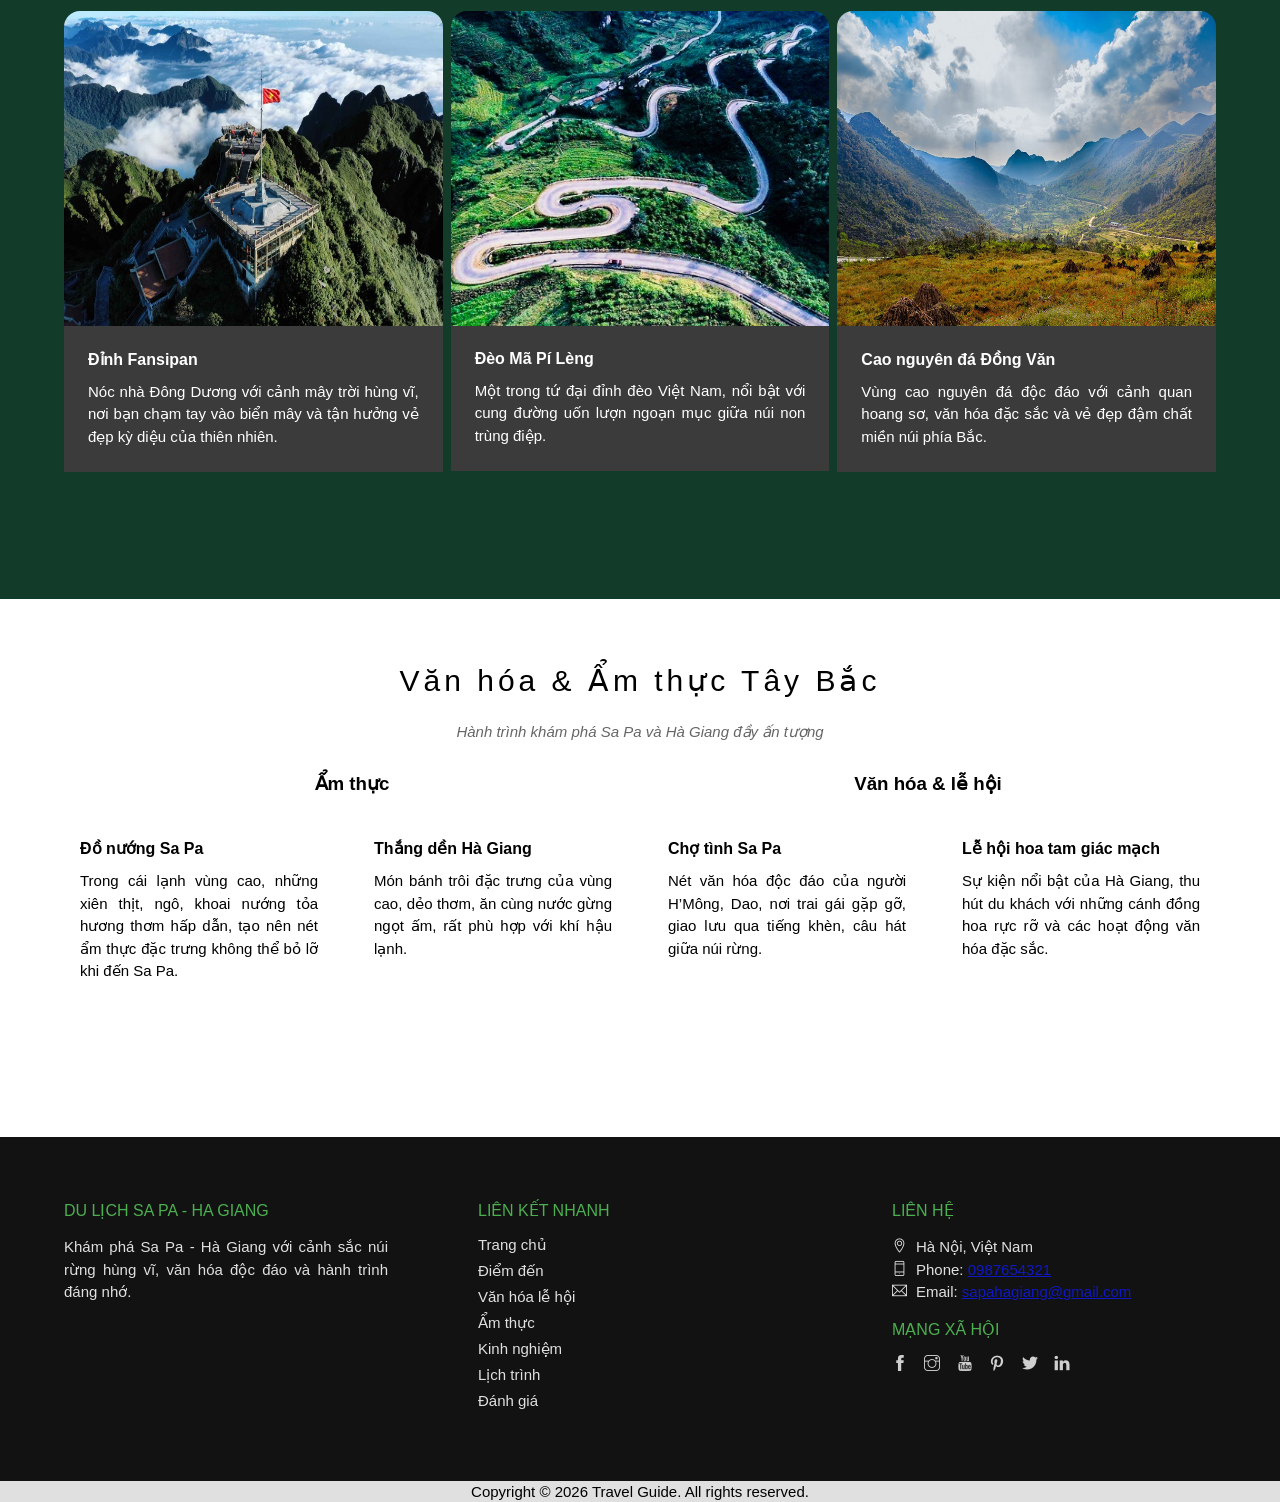
==== commit 1283e96f: "update code" ====
--- a/index.html
+++ b/index.html
@@ -3,7 +3,7 @@
 <head>
     <meta charset="UTF-8">
     <meta name="viewport" content="width=device-width, initial-scale=1.0">
-    <title>nam xâm chiếm</title>
+    <title>Thiết kế website Sapa-Hà Giang</title>
     <link rel="stylesheet" href="css/style.css">
     <link rel="stylesheet" href="icons/themify-icons.css">
 </head>
@@ -12,16 +12,22 @@
 
         <div class="container">
             <div class="logo-area">
-                logo
+                <a href="index.html">SHG<span>⛰</span></a>
             </div>
             <div class="nav">
                 <ul>
-                    <li><a href="">Điểm đến</a></li>
-                    <li><a href="">Văn hóa-lễ hội</a></li>
-                    <li><a href="">Ẩm thực</a></li>
-                    <li><a href="">Kinh nghiệm du lịch</a></li>
-                    <li><a href="">Lịch trình gợi ý</a></li>
-                    <li><a href="">Đánh giá du lịch</a></li>
+                    <li class="has-sub-nav">
+                        <a href="#" onclick="toggleMenu(event)">Điểm đến</a>
+                        <ul class="sub-nav">
+                            <li><a href="sapa.html">Sapa</a></li>
+                            <li><a href="hagiang.html">Hà Giang</a></li>
+                        </ul>
+                    </li>
+                    <li><a href="vanhoa.html">Văn hóa-lễ hội</a></li>
+                    <li><a href="amthuc.html">Ẩm thực</a></li>
+                    <li><a href="kinhnghiem.html">Kinh nghiệm du lịch</a></li>
+                    <li><a href="lichtrinh.html">Lịch trình gợi ý</a></li>
+                    <li><a href="danhgia.html">Đánh giá du lịch</a></li>
                 </ul>
             </div>
         </div>
@@ -112,8 +118,8 @@
             </p>
 
             <div class="grid-3">
-                <div class="card">
-                    <img class="card-img" src="./images/fansipan.jpg" alt="">
+                <div class="card" >
+                    <img class="card-img hidden" src="./images/fansipan.jpg" alt="">
                     <div class="card-content">
                         <h3  class="card-title">Đỉnh Fansipan</h3>
                         <p class="card-desc text">
@@ -123,7 +129,7 @@
                 </div>
         
                 <div class="card">
-                    <img class="card-img" src="./images/ma_pi_leng.jpg" alt="">
+                    <img class="card-img hidden" src="./images/ma_pi_leng.jpg" alt="">
                     <div class="card-content">
                         <h3  class="card-title">Đèo Mã Pí Lèng</h3>
                         <p class="card-desc text">
@@ -133,7 +139,7 @@
                 </div>
         
                 <div class="card">
-                    <img class="card-img" src="./images/cao_nguyen_da_Dong_Van.jpg" alt="Cao nguyên đá Đồng Văn">
+                    <img class="card-img hidden" src="./images/cao_nguyen_da_Dong_Van.jpg" alt="Cao nguyên đá Đồng Văn">
                     <div class="card-content">
                         <h3  class="card-title">Cao nguyên đá Đồng Văn</h3>
                         <p class="card-desc text">
@@ -329,4 +335,4 @@
 </body>
 </html>
 
-<script src="/js/main.js"></script>+<script src="./js/main.js"></script>
--- a/css/style.css
+++ b/css/style.css
@@ -12,6 +12,7 @@
 .row{
 
 }
+
 
 .text{
     line-height: 1.5 !important;
@@ -63,10 +64,26 @@
     right: 0;
     z-index: 10;
 }
+/* logo */
 #mainheader .logo-area{
     position: relative;
     color: whitesmoke;
 }
+
+.logo-area a{
+    text-decoration: none;
+    color: #4caf50;
+    font-weight: bold;
+    font-style: italic;
+    letter-spacing: -5px;
+}
+
+.logo-area span{
+    color: #4caf50;
+    margin-left: 5px;
+}
+
+/* nav */
 
 .nav li{
     position: relative;
@@ -74,6 +91,7 @@
     display: inline-block;
     line-height: 46px;
 }
+
 
 .nav li a{
     color: white;
@@ -90,7 +108,21 @@
     opacity: 1;
 }
 
-
+.sub-nav{
+    display: none;
+    position: absolute;
+    background: black;
+    top: 100%;
+    left: 0;
+    min-width: 150px;
+    width: 100%;
+    box-shadow: 0 4px 10px rgba(0,0,0,0.1);
+}
+.sub-nav li a {
+    padding: 10px;
+    display: block;
+}
+/* ------------------------------------------ */
 /* slider */
 
 .slidershow-container{
@@ -244,8 +276,8 @@
     width: 100%;
     height: 60%;
     display: block;
-    /* display: contents; ý tưởng js  */
-}
+}
+
 
 .card .card-title{
     font-size: 16px;
@@ -315,6 +347,10 @@
     object-fit: cover;  /* dòng này giúp ảnh khong bị méo */
 }
 
+.item-body h3{
+    font-size: 16px;
+    margin-bottom: 12px;
+}
 
 
 
@@ -436,8 +472,52 @@
 
 
 
-/* note
-191 đúp vào văn bản hiển thị hình từ display :none   ->     display: block; 
-
-
-*/+.place-item {
+    display: flex;
+    align-items: center;
+    gap: 60px;
+    margin-bottom: 80px;
+}
+
+
+.place-item.reverse {
+    flex-direction: row-reverse;
+}
+
+/* phần text */
+.place-text {
+    flex: 1;
+}
+
+.place-text h2 {
+    font-size: 28px;
+    margin-bottom: 16px;
+}
+
+.place-text .highlight {
+    font-weight: 600;
+    color: #2c7a7b;
+    margin-bottom: 12px;
+}
+
+.place-text p {
+    color: #444;
+}
+
+.place-img {
+    flex: 1;
+}
+
+.place-img img {
+    width: 100%;
+    height: 350px;
+    object-fit: cover;
+    border-radius: 12px;
+    transition: 0.3s ease;
+}
+
+.place-img img:hover {
+    transform: scale(1.05);
+}
+
+
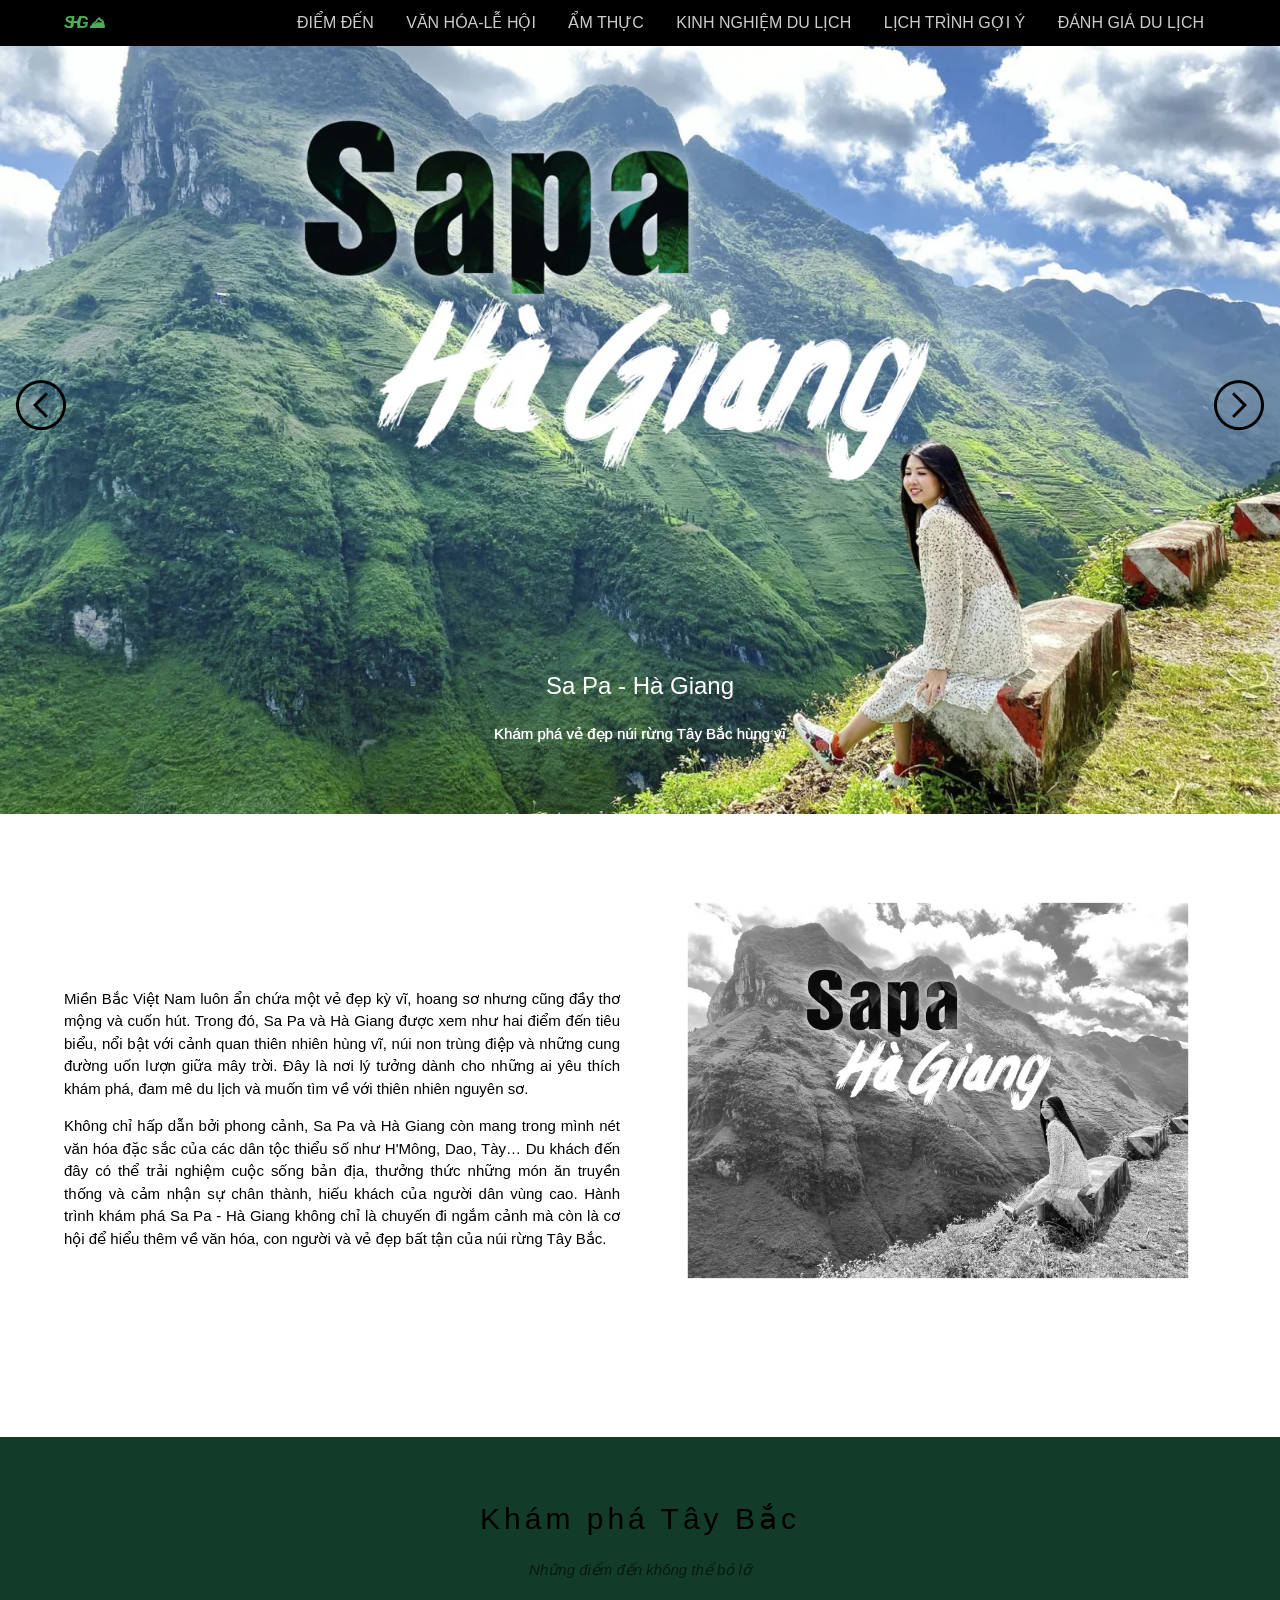
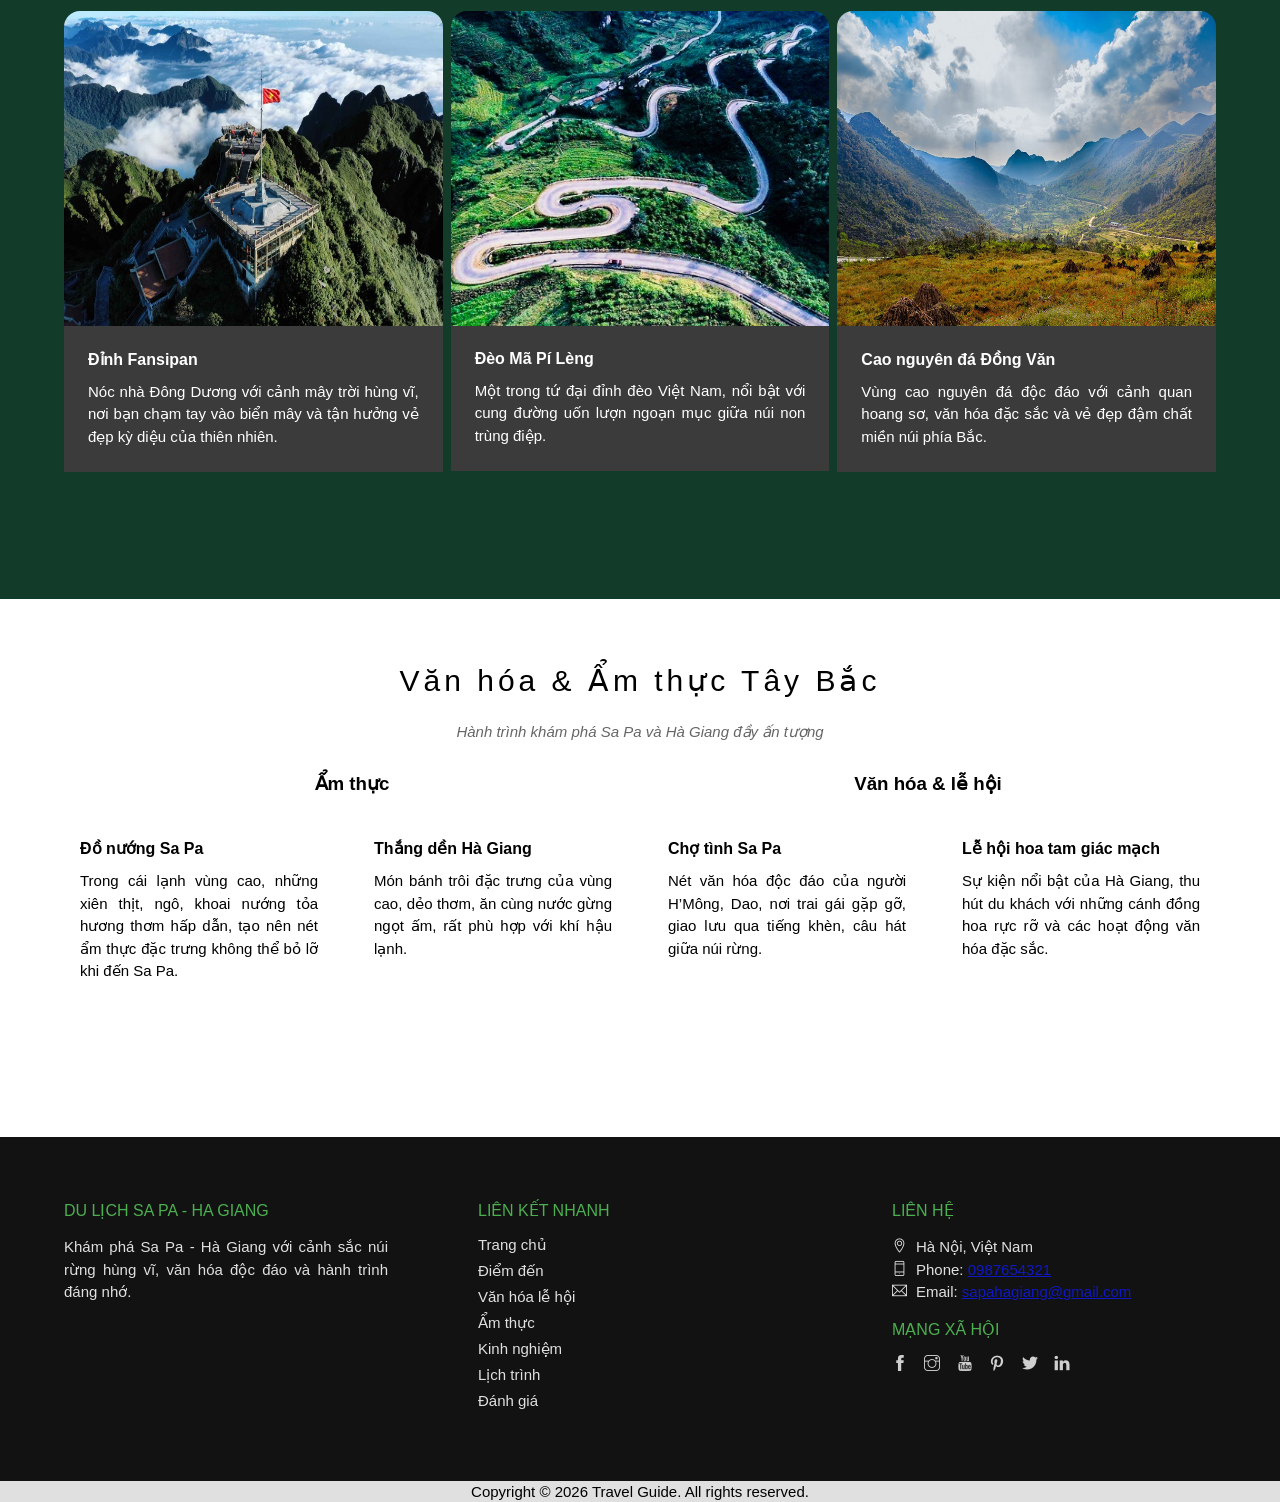
==== commit abb3ef8e: "update vanhoa-amthuc" ====
--- a/index.html
+++ b/index.html
@@ -75,7 +75,7 @@
     <!-- ---------------------------------->
      <!-- section -->
 
-    <div id="about" class="section">
+    <section id="about">
         <div class="all">
     
             <div class="about-row">
@@ -106,9 +106,9 @@
             </div>
     
         </div>
-    </div>
-
-    <div class="section-1">
+    </section>
+
+    <section class="section-1">
         <div class="all">
             <h2 class="section-heading">
                 Khám phá Tây Bắc
@@ -152,126 +152,124 @@
 
         </div>
 
-    </div>
+    </section>
 
 
     <!-- section-2 -->
-    <div class="section-2">
-        <div class="all">
-
-            <h2 class="section-heading">
-                Văn hóa & Ẩm thực Tây Bắc
-            </h2>
-            <p class="section-sub-heading">
-                Hành trình khám phá Sa Pa và Hà Giang đầy ấn tượng
-            </p>
-
-            <div class="sub-title">
-                <h3>Ẩm thực</h3>
-                <h3>Văn hóa & lễ hội</h3>
-            </div>
-            
-
-            <div class="grid-4">
-                <!-- ẨM THỰC -->
-                <div class="item">
-                    <div class="item-inner">
+    <section class="all">
+
+        <h2 class="section-heading">
+            Văn hóa & Ẩm thực Tây Bắc
+        </h2>
+        <p class="section-sub-heading">
+            Hành trình khám phá Sa Pa và Hà Giang đầy ấn tượng
+        </p>
+
+        <div class="sub-title">
+            <h3>Ẩm thực</h3>
+            <h3>Văn hóa & lễ hội</h3>
+        </div>
+        
+
+        <div class="grid-4">
+            <!-- ẨM THỰC -->
+            <div class="item">
+                <div class="item-inner">
+            
+                    <!-- đây là mặt trước-->
+                    <div class="item-front">
+                        <div class="item-body">
+                            <h3>Đồ nướng Sa Pa</h3>
+                            <p class="text">
+                                Trong cái lạnh vùng cao, những xiên thịt, ngô, 
+                                khoai nướng tỏa hương thơm hấp dẫn, tạo nên nét 
+                                ẩm thực đặc trưng không thể bỏ lỡ khi đến Sa Pa.
+                            </p>
+                        </div>
+                    </div>
+            
+                    <!-- đây là mặt sau -->
+                    <div class="item-back">
+                        <img src="./images/doNuong_Sapa.png" alt="">
+                    </div>
+            
+                </div>
+            </div>
+    
+            <div class="item">
                 
-                        <!-- đây là mặt trước-->
-                        <div class="item-front">
-                            <div class="item-body">
-                                <h3>Đồ nướng Sa Pa</h3>
-                                <p class="text">
-                                    Trong cái lạnh vùng cao, những xiên thịt, ngô, 
-                                    khoai nướng tỏa hương thơm hấp dẫn, tạo nên nét 
-                                    ẩm thực đặc trưng không thể bỏ lỡ khi đến Sa Pa.
-                                </p>
-                            </div>
+                <div class="item-inner">
+                    
+                    <!-- đây là mặt trước-->
+                    <div class="item-front">
+                        <div class="item-body">
+                            <h3>Thắng dền Hà Giang</h3>
+                            <p class="text">
+                                Món bánh trôi đặc trưng của vùng cao, dẻo thơm, 
+                                ăn cùng nước gừng ngọt ấm, rất phù hợp với khí 
+                                hậu lạnh.
+                            </p>
                         </div>
+                    </div>
+            
+                    <!-- đây là mặt sau -->
+                    <div class="item-back">
+                        <img src="./images/thangDen_HaGiang.jpg" alt="">
+                    </div>
+                </div>
                 
-                        <!-- đây là mặt sau -->
-                        <div class="item-back">
-                            <img src="./images/doNuong_Sapa.png" alt="">
+            </div>
+            
+            <!-- VĂN HÓA -->
+            <div class="item">
+                <div class="item-inner">
+            
+                    <!-- đây là mặt trước-->
+                    <div class="item-front">
+                        <div class="item-body">
+                            <h3>Chợ tình Sa Pa</h3>
+                            <p class="text">
+                                Nét văn hóa độc đáo của người H’Mông, Dao, nơi trai 
+                                gái gặp gỡ, giao lưu qua tiếng khèn, câu hát giữa 
+                                núi rừng.
+                            </p>
                         </div>
-                
-                    </div>
-                </div>
-        
-                <div class="item">
-                    
-                    <div class="item-inner">
-                        
-                        <!-- đây là mặt trước-->
-                        <div class="item-front">
-                            <div class="item-body">
-                                <h3>Thắng dền Hà Giang</h3>
-                                <p class="text">
-                                    Món bánh trôi đặc trưng của vùng cao, dẻo thơm, 
-                                    ăn cùng nước gừng ngọt ấm, rất phù hợp với khí 
-                                    hậu lạnh.
-                                </p>
-                            </div>
+                    </div>
+            
+                    <!-- đây là mặt sau -->
+                    <div class="item-back">
+                        <img src="./images/cho-tinh-sapa.jpg" alt="">
+                    </div>
+            
+                </div>
+            </div>
+
+            <div class="item">
+                <div class="item-inner">
+            
+                    <!-- đây là mặt trước-->
+                    <div class="item-front">
+                        <div class="item-body">
+                            <h3>Lễ hội hoa tam giác mạch</h3>
+                            <p class="text">
+                                Sự kiện nổi bật của Hà Giang, thu hút du khách 
+                                với những cánh đồng hoa rực rỡ và các hoạt động 
+                                văn hóa đặc sắc.
+                            </p>
                         </div>
-                
-                        <!-- đây là mặt sau -->
-                        <div class="item-back">
-                            <img src="./images/thangDen_HaGiang.jpg" alt="">
-                        </div>
-                    </div>
-                    
-                </div>
-                
-                <!-- VĂN HÓA -->
-                <div class="item">
-                    <div class="item-inner">
-                
-                        <!-- đây là mặt trước-->
-                        <div class="item-front">
-                            <div class="item-body">
-                                <h3>Chợ tình Sa Pa</h3>
-                                <p class="text">
-                                    Nét văn hóa độc đáo của người H’Mông, Dao, nơi trai 
-                                    gái gặp gỡ, giao lưu qua tiếng khèn, câu hát giữa 
-                                    núi rừng.
-                                </p>
-                            </div>
-                        </div>
-                
-                        <!-- đây là mặt sau -->
-                        <div class="item-back">
-                            <img src="./images/cho-tinh-sapa.jpg" alt="">
-                        </div>
-                
-                    </div>
-                </div>
-
-                <div class="item">
-                    <div class="item-inner">
-                
-                        <!-- đây là mặt trước-->
-                        <div class="item-front">
-                            <div class="item-body">
-                                <h3>Lễ hội hoa tam giác mạch</h3>
-                                <p class="text">
-                                    Sự kiện nổi bật của Hà Giang, thu hút du khách 
-                                    với những cánh đồng hoa rực rỡ và các hoạt động 
-                                    văn hóa đặc sắc.
-                                </p>
-                            </div>
-                        </div>
-                
-                        <!-- đây là mặt sau -->
-                        <div class="item-back">
-                            <img src="./images/le-hoi-hoa-tam-giac-mach.jpg" alt="">
-                        </div>
-                
-                    </div>
-                </div>
-                
-            </div>
-    
-        </div>
-    </div>
+                    </div>
+            
+                    <!-- đây là mặt sau -->
+                    <div class="item-back">
+                        <img src="./images/le-hoi-hoa-tam-giac-mach.jpg" alt="">
+                    </div>
+            
+                </div>
+            </div>
+            
+        </div>
+
+    </section>
 
 
     <footer id="footer">
--- a/css/style.css
+++ b/css/style.css
@@ -187,9 +187,6 @@
 
 /* section */
 
-.section{
-
-}
 
 .about-row {
     display: flex;
@@ -465,13 +462,8 @@
 
 
 
-
-
-
-
-
-
-
+/* -------------------------------------------------------- */
+/* Điểm đến */
 .place-item {
     display: flex;
     align-items: center;
@@ -521,3 +513,152 @@
 }
 
 
+/* end Điểm đến */
+
+/* -------------------------------------------------------- */
+/* ẩm thực */
+/* .page-title {
+    text-align: center;
+    width: 350px;
+    padding: 15px;
+    margin: 0 auto 40px auto;
+    border-radius: 5px;
+    text-transform: uppercase;
+    font-size: 20px;
+    font-weight: bold;
+} */
+
+.food-grid {
+    display: grid;
+    grid-template-columns: repeat(2, 1fr);
+    gap: 30px;
+}
+
+.food-card {
+    border: 1px solid #e5e5e5;
+    background-color: #eaeaea;
+    padding: 20px;
+    border-radius: 8px;
+    display: flex;
+    gap: 20px;
+}
+
+.food-card:hover{
+    cursor: pointer;
+    box-shadow: 0 3px 8px rgba(0, 0, 0, .24);
+}
+
+.food-img {
+    width: 180px;
+    height: 140px;
+    object-fit: cover;
+    border-radius: 5px;
+    background-color: #ccc; 
+}
+.food-info {
+    flex: 1;
+    display: flex;
+    flex-direction: column;
+}
+.food-title {
+    font-size: 18px;
+    margin-bottom: 10px;
+    color: #222;
+}
+.food-desc {
+    color: #555;
+}
+/* end ẩm thực */
+
+
+
+/* ---------------------------------------- */
+
+/* văn hóa */
+/* .section-1 {
+    padding: 40px 20px;
+    margin-bottom: 40px;
+} */
+
+.section{
+    background: rgb(35, 10, 80);
+}
+
+.section-title {
+    font-size: 24px;
+    width: auto;
+    margin: 0 auto 40px auto;
+    text-align: center;
+    font-weight: bold;
+    color: white;
+}
+
+.post-item { 
+    display: flex; 
+    gap: 30px; 
+    margin-bottom: 40px; 
+    align-items: stretch;
+    background: #3a3a3a;
+    border-radius: 16px;
+    overflow: hidden;
+    box-shadow: 0 6px 20px rgba(0,0,0,0.4);
+}
+
+.post-img {
+    flex: 1; 
+    min-height: 250px;
+    background-color: #ccc; 
+    background-size: cover; 
+    background-position: center;
+}
+
+.post-content { 
+    flex: 1; 
+    padding: 20px;
+    color: white;
+}
+
+.line-title { 
+    margin-bottom: 15px; 
+    width: 100%; 
+}
+
+.line-text { 
+    margin-bottom: 10px; 
+}
+
+.gallery-wrapper { 
+    display: flex; 
+    gap: 20px; 
+    margin-bottom: 30px; 
+    padding: 20px;
+    border-radius: 16px;
+    overflow: hidden;
+    box-shadow: 0 6px 20px rgba(0,0,0,0.4);
+}
+
+.img-main {
+    flex: 2; 
+    height: 400px; 
+    border-radius: 14px;
+    background-color: #ccc; 
+    background-size: cover; 
+    background-position: center;
+}
+
+.img-sidebar { 
+    flex: 1; 
+    display: flex; 
+    flex-direction: column; 
+    gap: 20px; 
+}
+
+.img-sub { 
+    flex: 1; 
+    border-radius: 14px;
+    background-color: #ccc; 
+    background-size: cover; 
+    background-position: center;
+}
+
+/* end văn hóa */
